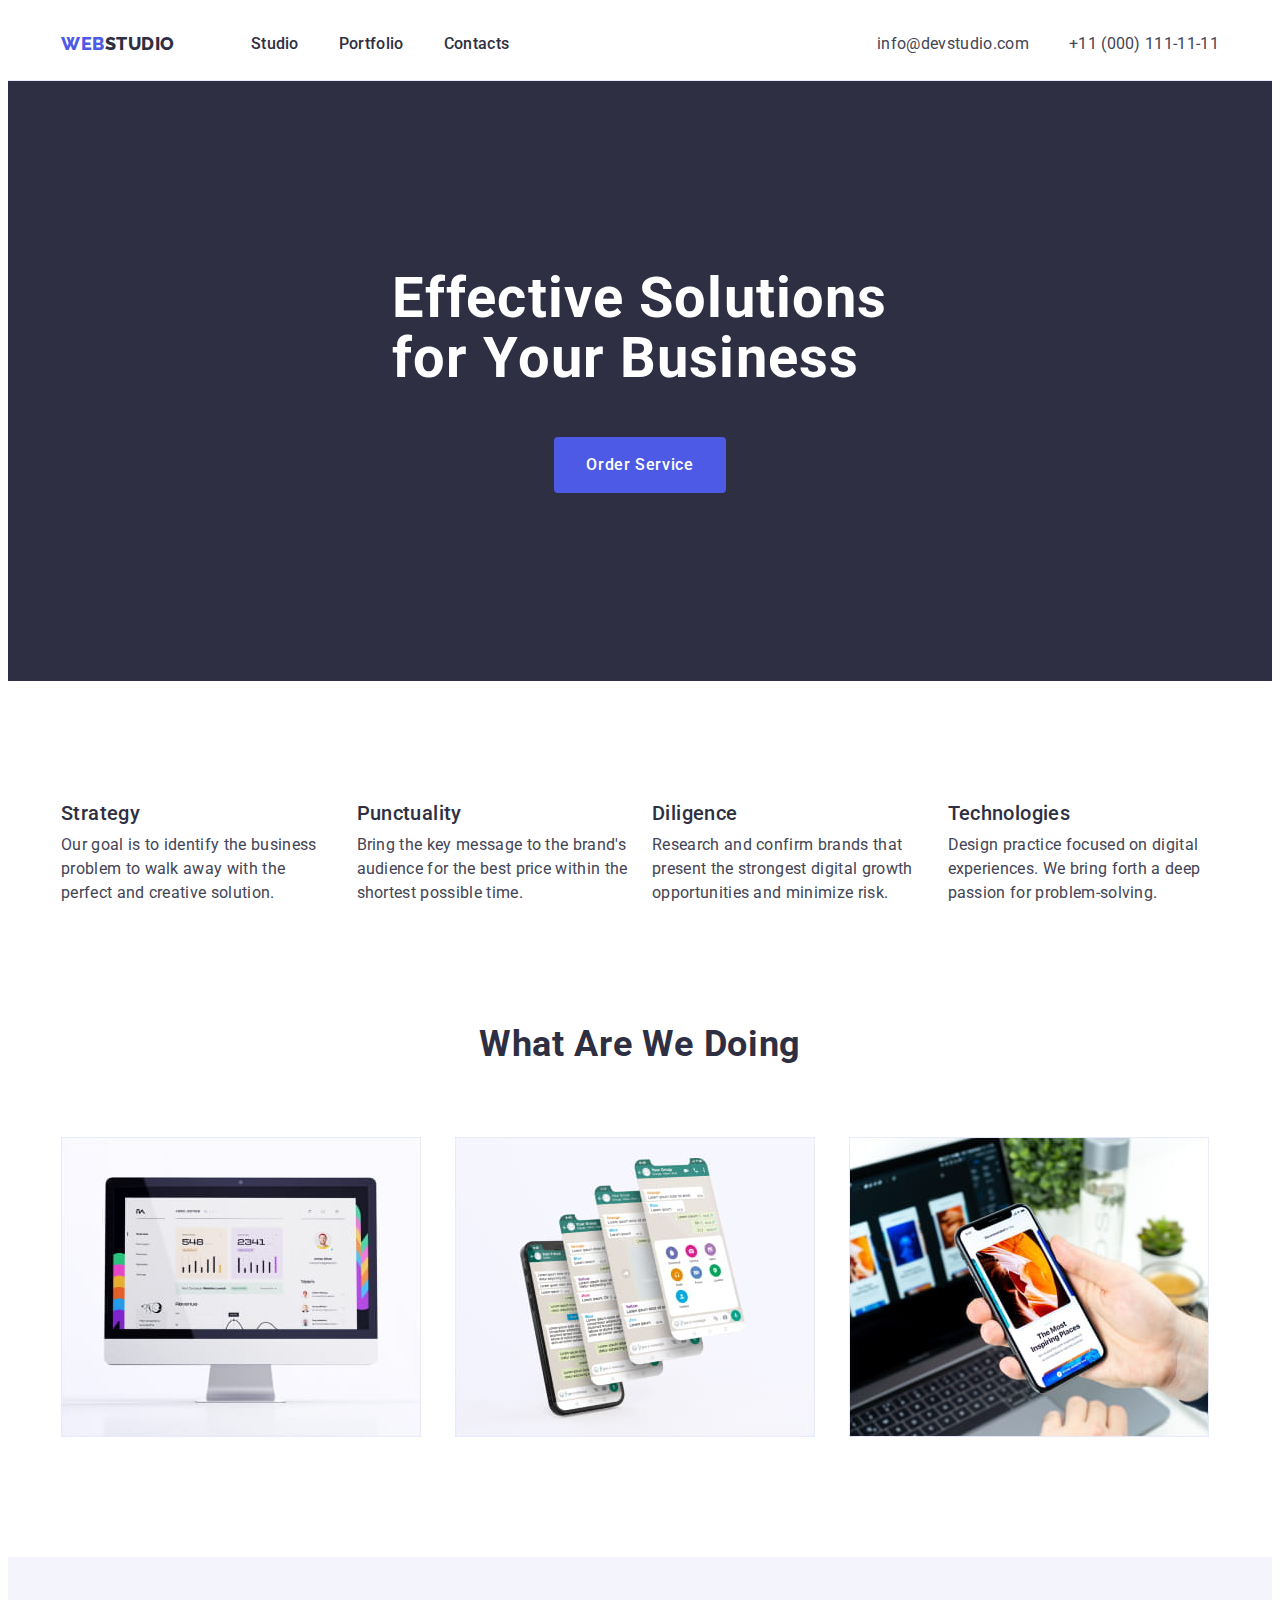
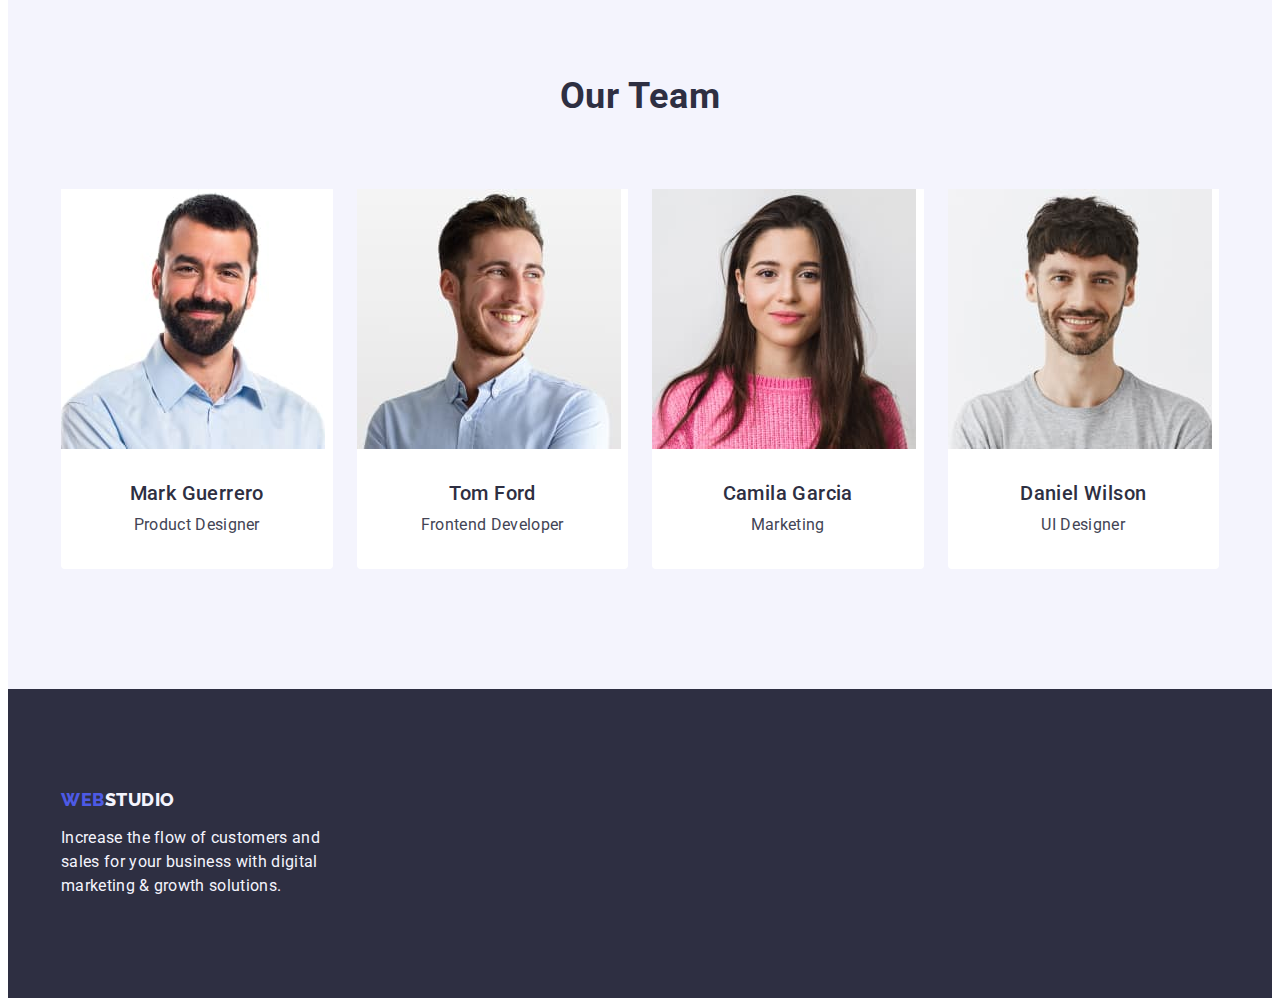
==== index.html @ 942b2429 "first" ====
<!DOCTYPE html>
<html lang="en">
  <head>
    <meta charset="UTF-8" />
    <meta name="viewport" content="width=device-width, initial-scale=1.0" />
    <title>Webstudio</title>

    <link rel="preconnect" href="https://fonts.googleapis.com" />
    <link rel="preconnect" href="https://fonts.gstatic.com" crossorigin />
    <link
      rel="stylesheet"
      href="https://cdnjs.cloudflare.com/ajax/libs/modern-normalize/2.0.0/modern-normalize.min.css"
      integrity="sha512-4xo8blKMVCiXpTaLzQSLSw3KFOVPWhm/TRtuPVc4WG6kUgjH6J03IBuG7JZPkcWMxJ5huwaBpOpnwYElP/m6wg=="
      crossorigin="anonymous"
      referrerpolicy="no-referrer"
    />
    <link
      href="https://fonts.googleapis.com/css2?family=Raleway:wght@800&family=Roboto:wght@400;500;700&display=swap"
      rel="stylesheet"
    />

    <link rel="stylesheet" href="./css/styles.css" />
  </head>

  <body>
    <header class="header">
      <div class="container header-container">
        <nav class="header-navigation">
          <a class="header-logo link" href="./index.html"
            >Web<span class="header-logo-span">Studio</span></a
          >

          <ul class="header-menu list">
            <li class="header-menu-item">
              <a class="header-item-link link" href="./index.html">Studio</a>
            </li>
            <li class="header-menu-item">
              <a class="header-item-link link" href="./portfolio.html"
                >Portfolio</a
              >
            </li>
            <li class="header-menu-item">
              <a class="header-item-link link" href="">Contacts</a>
            </li>
          </ul>
        </nav>

        <address class="header-address">
          <ul class="header-address-list list">
            <li class="header-list-item">
              <a
                class="header-address-link link"
                href="mailto:info@devstudio.com"
                target="_blank"
                rel="noopener noreferrer"
              >
                info@devstudio.com
              </a>
            </li>
            <li>
              <a class="header-address-link link" href="tel:+110001111111">
                +11 (000) 111-11-11
              </a>
            </li>
          </ul>
        </address>
      </div>
    </header>

    <main>
      <section class="hero">
        <div class="container">
          <h1 class="hero-title">
            Effective Solutions <br />
            for Your Business
          </h1>
          <button class="hero-button" type="button">Order Service</button>
        </div>
      </section>

      <section class="second-section">
        <div class="container">
          <h2 class="visually-hidden">Pros</h2>
          <ul class="pros list">
            <li class="pros-list">
              <h3 class="pros-list-title">Strategy</h3>
              <p class="pros-list-text">
                Our goal is to identify the business problem to walk away with
                the perfect and creative solution.
              </p>
            </li>
            <li class="pros-list">
              <h3 class="pros-list-title">Punctuality</h3>
              <p class="pros-list-text">
                Bring the key message to the brand's audience for the best price
                within the shortest possible time.
              </p>
            </li>
            <li class="pros-list">
              <h3 class="pros-list-title">Diligence</h3>
              <p class="pros-list-text">
                Research and confirm brands that present the strongest digital
                growth opportunities and minimize risk.
              </p>
            </li>
            <li class="pros-list">
              <h3 class="pros-list-title">Technologies</h3>
              <p class="pros-list-text">
                Design practice focused on digital experiences. We bring forth a
                deep passion for problem-solving.
              </p>
            </li>
          </ul>
        </div>
      </section>

      <section class="third-section">
        <div class="container">
          <h2 class="about">What are we doing</h2>
          <ul class="about-list list">
            <li class="about-list-item">
              <img
                src="./images/img-1.jpg"
                alt="Computer"
                width="360"
                height="300"
              />
            </li>
            <li class="about-list-item">
              <img
                src="./images/img-2.jpg"
                alt="Phone"
                width="360"
                height="300"
              />
            </li>
            <li class="about-list-item">
              <img
                src="./images/img-3.jpg"
                alt="Laptop and phone"
                width="360"
                height="300"
              />
            </li>
          </ul>
        </div>
      </section>

      <section class="fourth-section">
        <div class="container">
          <h2 class="team-title">Our Team</h2>
          <ul class="team-list list">
            <li class="team-list-separate">
              <img
                class="team-ptoto"
                src="./images/img-4.jpg"
                alt="Mark Guerrero"
                width="264"
                height="260"
              />
              <div class="name-prof">
                <h3 class="team-separate-name">Mark Guerrero</h3>
                <p class="team-separate-prof">Product Designer</p>
              </div>
            </li>
            <li class="team-list-separate">
              <img
                src="./images/img-5.jpg"
                alt="Tom Ford"
                width="264"
                height="260"
              />
              <div class="name-prof">
                <h3 class="team-separate-name">Tom Ford</h3>
                <p class="team-separate-prof">Frontend Developer</p>
              </div>
            </li>
            <li class="team-list-separate">
              <img
                src="./images/img-6.jpg"
                alt="Camila Garcia"
                width="264"
                height="260"
              />
              <div class="name-prof">
                <h3 class="team-separate-name">Camila Garcia</h3>
                <p class="team-separate-prof">Marketing</p>
              </div>
            </li>
            <li class="team-list-separate">
              <img
                src="./images/img-7.jpg"
                alt="Daniel Wilson"
                width="264"
                height="260"
              />
              <div class="name-prof">
                <h3 class="team-separate-name">Daniel Wilson</h3>
                <p class="team-separate-prof">UI Designer</p>
              </div>
            </li>
          </ul>
        </div>
      </section>
    </main>

    <footer class="footer">
      <div class="container">
        <a class="footer-logo link" href="./index.html"
          >Web<span class="footer-logo-span">Studio</span></a
        >
        <p class="footer-text">
          Increase the flow of customers and sales for your business with
          digital marketing & growth solutions.
        </p>
      </div>
    </footer>
  </body>
</html>
---- css/styles.css ----
body {
  font-family: "Roboto", sans-serif;
  background-color: #fff;
  font-size: 16px;
  color: #434455;
}

h1,
h2,
h3,
h4,
h5,
h6,
p {
  margin-top: 0;
  margin-bottom: 0;
}

ul,
ol {
  margin-top: 0;
  margin-bottom: 0;
  padding-left: 0;
}

img {
  display: block;
  max-width: 100%;
  height: auto;
}

.container {
  max-width: 1158px;
  width: 100%;
  padding-left: 15px;
  padding-right: 15px;
  margin: 0 auto;
}

.visually-hidden {
  position: absolute;
  width: 1px;
  height: 1px;
  margin: -1px;
  border: 0;
  padding: 0;
  white-space: nowrap;
  clip-path: inset(100%);
  clip: rect(0 0 0 0);
  overflow: hidden;
}

:root {
  --iris: #4d5ae5;
  --navyblue: #2e2f42;
  --slate: #434455;
  --white: #fff;
  --cloud: #f4f4fd;
  --ocean: #404bbf;
  --cornflower: #e7e9fc;
}

a {
  text-decoration: none;
}

ul {
  list-style-type: none;
}

/*          HEADER          */

.header {
  padding: 24px;
  border-bottom: 1px solid var(--cornflower);
}

.header-container {
  display: flex;
}

.header-navigation {
  display: flex;
  align-items: center;
}

.list {
  list-style: none;
}

.header-logo {
  font-family: Raleway, sans-serif;
  font-size: 18px;
  font-weight: 800;
  line-height: 1.17;
  letter-spacing: 0.03em;
  text-transform: uppercase;
  color: var(--iris);
  margin-right: 76px;
}

.header-logo-span {
  color: var(--navyblue);
}

.link {
  text-decoration: none;
}

.header-menu {
  display: flex;
  gap: 40px;
}

.header-item-link {
  color: var(--navyblue);
  font-weight: 500;
  font-size: 16px;
  line-height: 1.5;
  letter-spacing: 0.02em;
  padding: 24px 0;
}

.header-item-link:active,
.header-item-link:hover,
.header-item-link:focus {
  color: var(--ocean);
}

.header-address {
  font-style: normal;
  margin-left: auto;
}

.header-address-list {
  display: flex;
  gap: 40px;
}

.header-address-link {
  color: var(--slate);
  font-style: normal;
  line-height: 1.5;
  letter-spacing: 0.02em;
}

.header-address-link:hover,
.header-address-link:focus {
  color: var(--ocean);
}

/*          MAIN - HERO         */

.hero {
  padding: 188px 0;
  background-color: var(--navyblue);
}

.hero-title {
  color: var(--white);
  margin: 0 auto;
  font-size: 56px;
  line-height: 1.07;
  letter-spacing: 0.02em;

  margin-bottom: 48px;
  max-width: 496px;
}

.hero-button {
  background-color: var(--iris);
  color: var(--white);
  font-family: "Roboto", sans-serif;
  font-size: 16px;
  font-weight: 500;
  line-height: 1.5;
  letter-spacing: 0.04em;
  cursor: pointer;
  display: block;
  align-items: center;
  padding: 16px 32px;
  margin: 0 auto;
  min-width: 169px;
  height: 56px;
  border: none;
  border-radius: 4px;
}

.hero .hero-button:hover,
.hero .hero-button:focus {
  background-color: var(--ocean);
}

/*          FOUR PROS SECTION         */

.second-section {
  padding: 120px 0;
}

.pros-list-title {
  color: var(--navyblue);
  font-size: 20px;
  font-weight: 500;
  line-height: 1.2;
  letter-spacing: 0.02em;
  margin-bottom: 8px;
}

.pros-list-text {
  color: var(--slate);
  line-height: 1.5;
  letter-spacing: 0.02em;
}

.pros-list {
  width: calc((100% - 24px * 3) / 4);
}

.pros {
  display: flex;
  gap: 24px;
}

/*          What are we doing SECTION         */

.third-section {
  padding-bottom: 120px;
}

.about {
  color: var(--navyblue);
  text-align: center;
  font-size: 36px;
  line-height: 1.11;
  letter-spacing: 0.02em;
  text-transform: capitalize;
  margin-bottom: 72px;
}

.about-list {
  display: flex;
  gap: 24px;
}

.about-list-item {
  width: calc((100% - 3 * 16px) / 3);
}

/*          Our Team SECTION         */

.fourth-section {
  background-color: var(--cloud);
  padding: 120px 0;
}

.team-ptoto {
  width: 264px;
  height: 260px;
}

.team-title {
  color: var(--navyblue);
  text-align: center;
  font-size: 36px;
  line-height: 1.11;
  letter-spacing: 0.02em;
  text-transform: capitalize;
  margin-bottom: 72px;
}

.team-list {
  display: flex;
  gap: 24px;
}

.team-list-separate {
  background-color: var(--white);
  width: calc((100% - 3 * 24px) / 4);
  border-radius: 0px 0px 4px 4px;
}

.name-prof {
  padding: 32px 0;
}

.team-separate-name {
  color: var(--navyblue);
  text-align: center;
  margin-bottom: 8px;
  font-size: 20px;
  font-weight: 500;
  line-height: 1.2;
  letter-spacing: 0.02em;
}

.team-separate-prof {
  color: var(--slate);
  text-align: center;
  line-height: 1.5;
  letter-spacing: 0.02em;
}

/*          FOOTER         */

.footer {
  background-color: var(--navyblue);
  padding: 100px 0;
}

.footer-logo {
  font-family: Raleway, sans-serif;
  font-size: 18px;
  font-weight: 800;
  line-height: 1.17;
  letter-spacing: 0.03em;
  text-transform: uppercase;
  color: var(--iris);
  display: inline-block;
  margin-bottom: 16px;
}

.footer-logo-span {
  color: var(--cloud);
}

.footer-text {
  color: var(--cloud);
  line-height: 1.5;
  letter-spacing: 0.02em;
  max-width: 264px;
}

/*----------------------------PORTFOLIO----------------------------*/

.portfolio {
  padding-top: 96px;
  padding-bottom: 120px;
}

.portfolio-item-button {
  color: var(--iris);
  text-align: center;
  font-weight: 500;
  line-height: 1.5;
  letter-spacing: 0.04em;
  cursor: pointer;
  font-family: "Roboto", sans-serif;
  font-size: 16px;
  letter-spacing: 0.04em;
  background-color: var(--cloud);
  padding: 12px 24px;
  border-radius: 4px;
  border: 1px solid var(--cornflower);
}

.portfolio-item-button:hover,
.portfolio-item-button:focus {
  color: var(--white);
  background-color: var(--ocean);
  border: 1px solid transparent;
}

.portfolio-list {
  display: flex;
  align-items: center;
  display: flex;
  justify-content: center;
  margin-bottom: 72px;
  gap: 24px;
}

/*          PORTFOLIO ROWS         */

.rows-list-item {
  color: var(--navyblue);
  font-size: 20px;
  font-weight: 500;
  line-height: 1.2;
  letter-spacing: 0.02em;
  margin-bottom: 8px;
}

.rows-list-text {
  color: var(--slate);
  line-height: 1.5;
  letter-spacing: 0.02em;
}

.rows {
  display: flex;
  flex-wrap: wrap;
  column-gap: 24px;
  row-gap: 48px;
}

.rows-list {
  width: calc((100% - 48px) / 3);
}

.rows-card {
  padding: 32px 16px;
  border: 1px solid var(--cornflower);
  border-top: none;
}

.rows-wrap {
  padding-bottom: 120px;
}
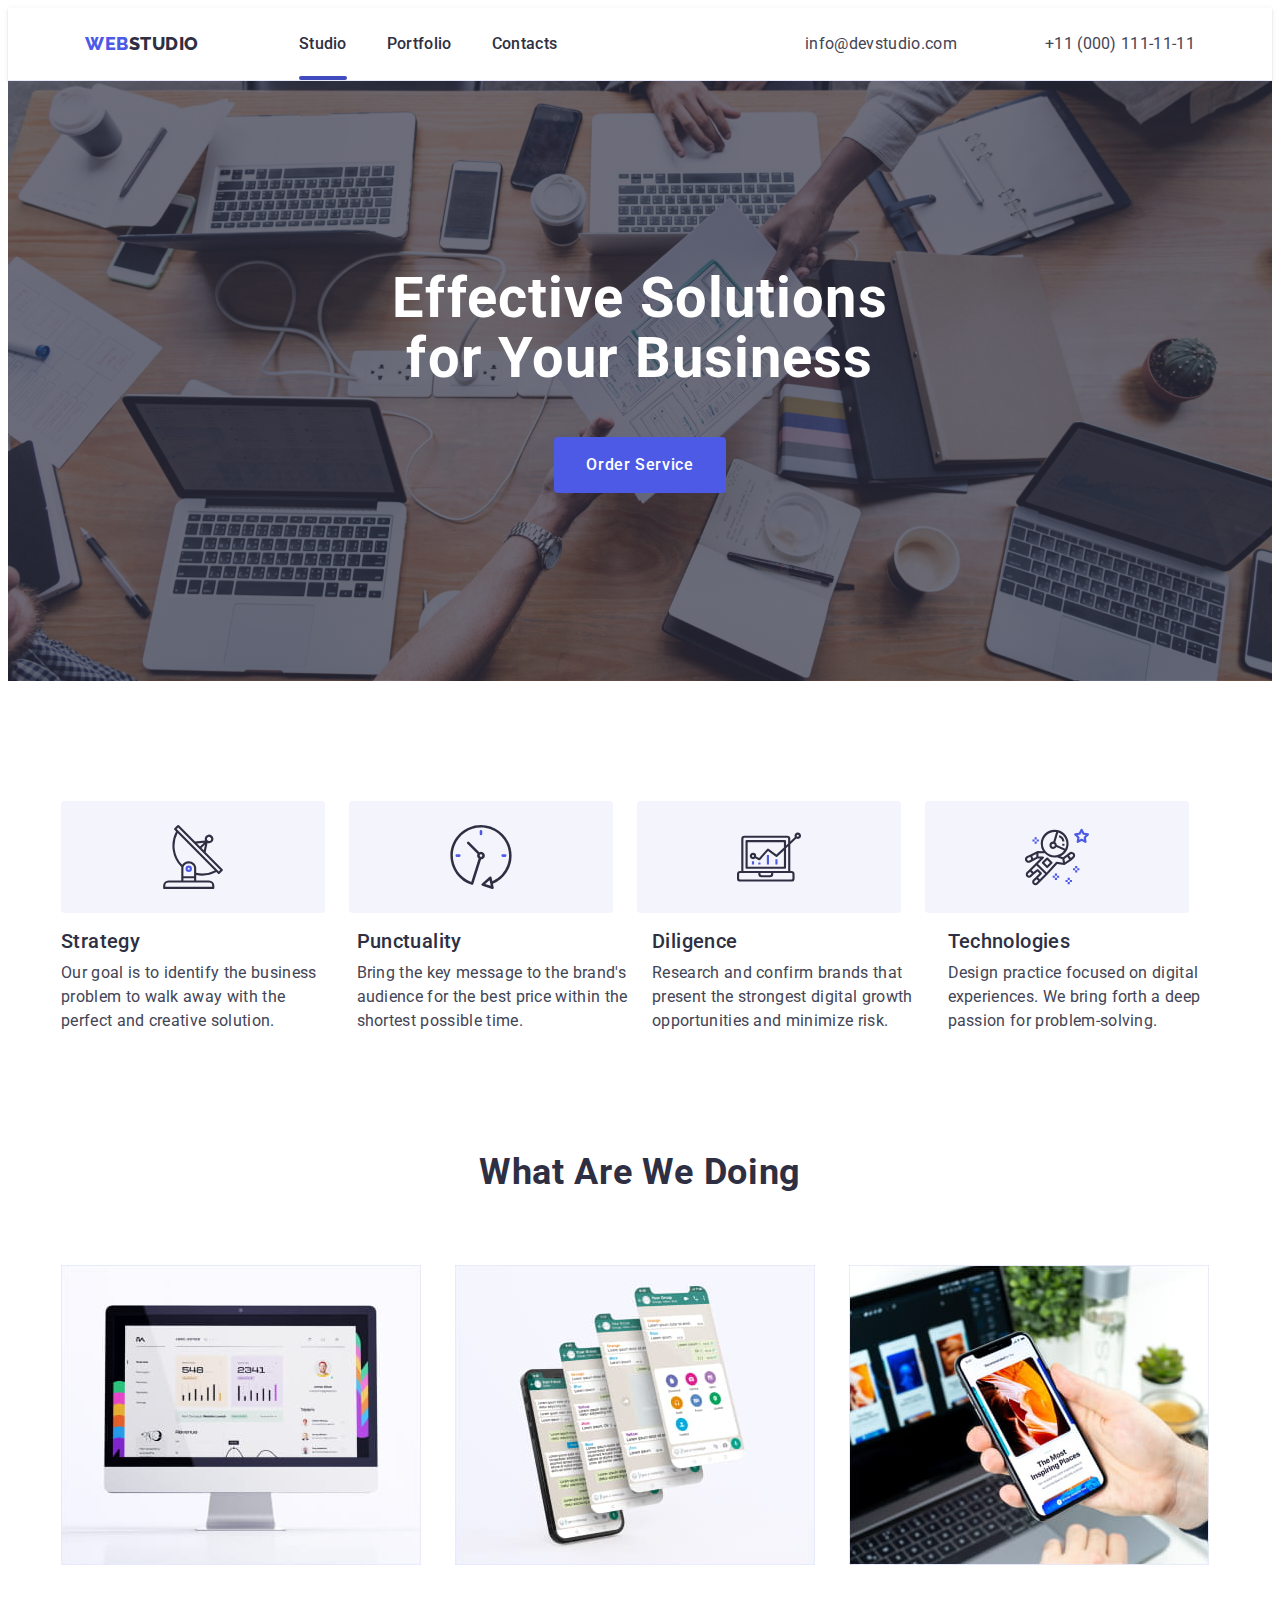
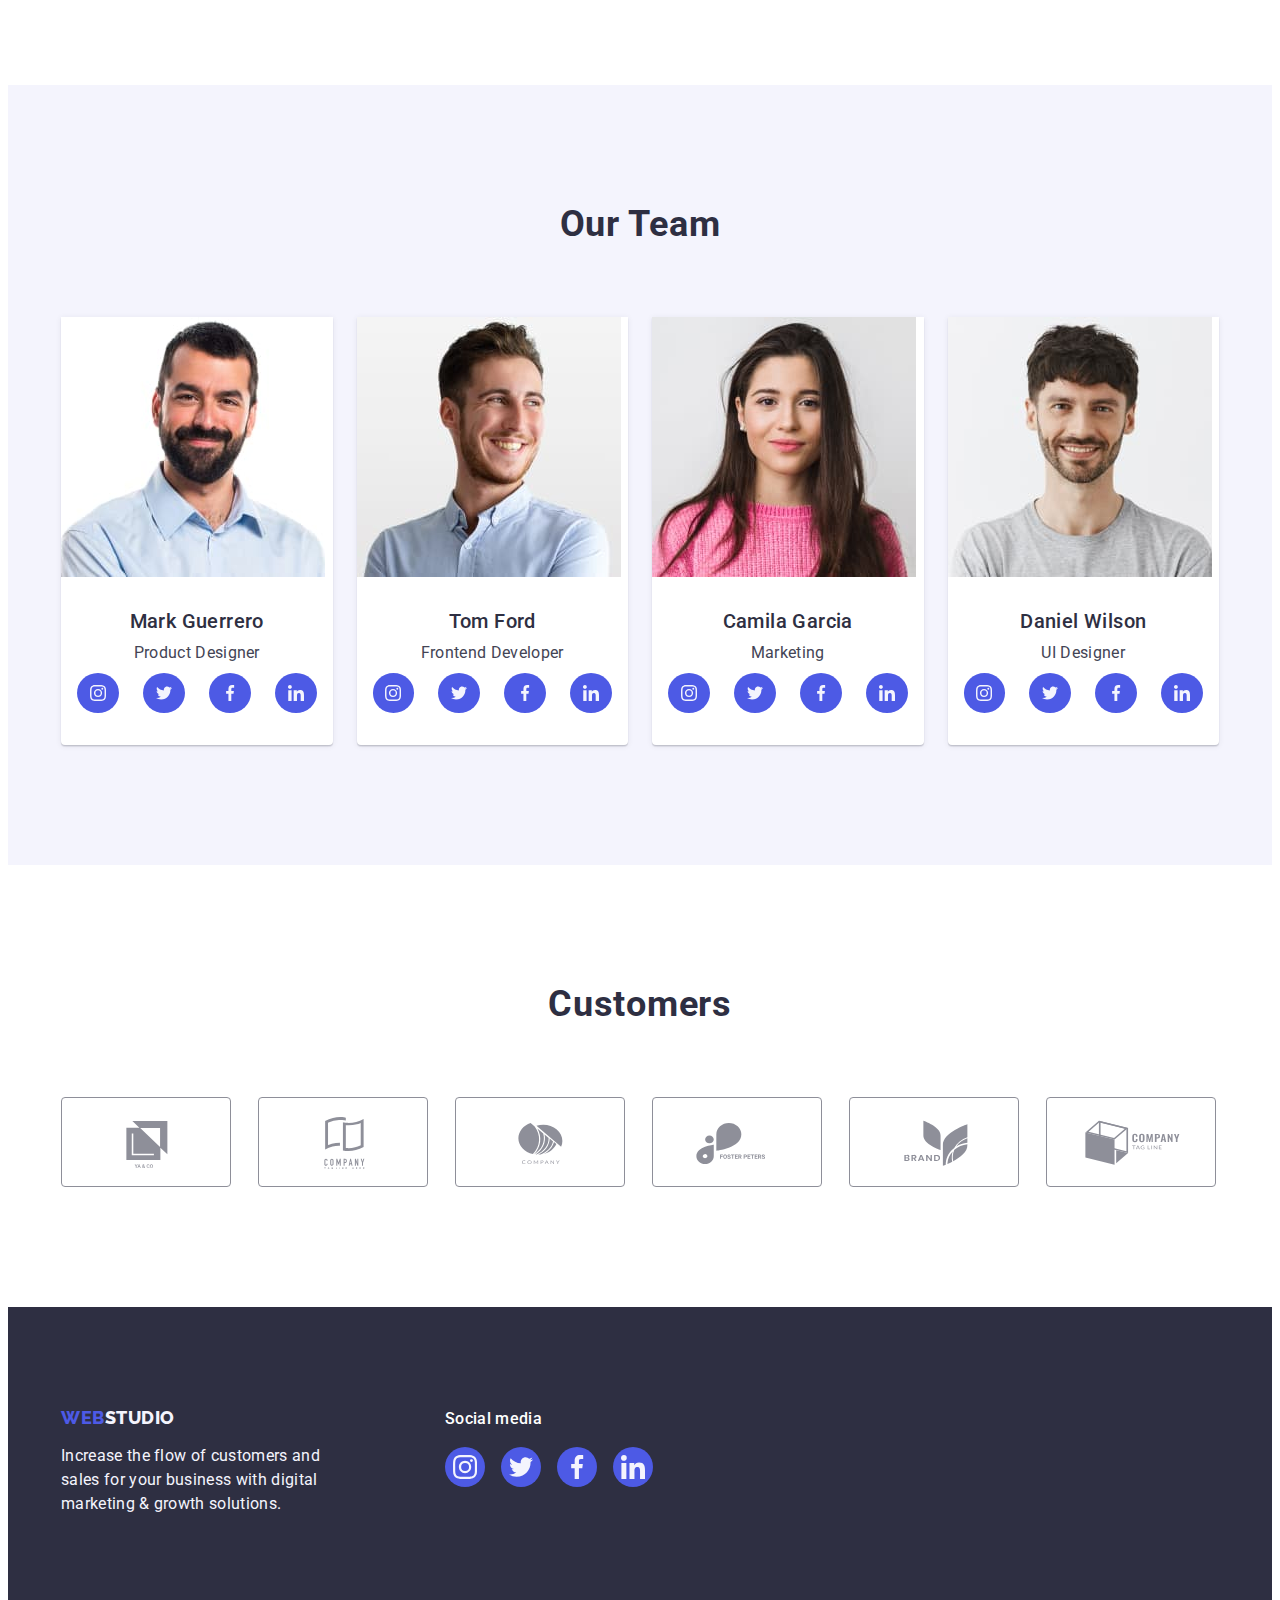
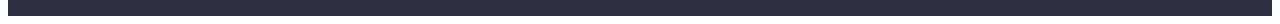
==== commit e985e5af: "second" ====
--- a/index.html
+++ b/index.html
@@ -32,7 +32,9 @@
 
           <ul class="header-menu list">
             <li class="header-menu-item">
-              <a class="header-item-link link" href="./index.html">Studio</a>
+              <a class="header-item-link link current" href="./index.html"
+                >Studio</a
+              >
             </li>
             <li class="header-menu-item">
               <a class="header-item-link link" href="./portfolio.html"
@@ -57,7 +59,7 @@
                 info@devstudio.com
               </a>
             </li>
-            <li>
+            <li class="header-list-item">
               <a class="header-address-link link" href="tel:+110001111111">
                 +11 (000) 111-11-11
               </a>
@@ -74,12 +76,36 @@
             Effective Solutions <br />
             for Your Business
           </h1>
-          <button class="hero-button" type="button">Order Service</button>
+          <button class="hero-button" data-modal-open type="button">
+            Order Service
+          </button>
         </div>
       </section>
 
       <section class="second-section">
         <div class="container">
+          <div class="boxes">
+            <div class="box">
+              <svg class="box-icon" width="64" height="64">
+                <use href="./images/icons.svg#icon-antenna"></use>
+              </svg>
+            </div>
+            <div class="box">
+              <svg class="box-icon" width="64" height="64">
+                <use href="./images/icons.svg#icon-clock"></use>
+              </svg>
+            </div>
+            <div class="box">
+              <svg class="box-icon" width="64" height="64">
+                <use href="./images/icons.svg#icon-diagram"></use>
+              </svg>
+            </div>
+            <div class="box">
+              <svg class="box-icon" width="64" height="64">
+                <use href="./images/icons.svg#icon-astronaut"></use>
+              </svg>
+            </div>
+          </div>
           <h2 class="visually-hidden">Pros</h2>
           <ul class="pros list">
             <li class="pros-list">
@@ -162,6 +188,36 @@
                 <h3 class="team-separate-name">Mark Guerrero</h3>
                 <p class="team-separate-prof">Product Designer</p>
               </div>
+              <ul class="team-social">
+                <li class="circle">
+                  <a class="circle-social" href="">
+                    <svg class="circle-icon" width="16" height="16">
+                      <use href="./images/icons.svg#icon-instagram"></use>
+                    </svg>
+                  </a>
+                </li>
+                <li class="circle">
+                  <a class="circle-social" href="">
+                    <svg class="circle-icon" width="16" height="16">
+                      <use href="./images/icons.svg#icon-twitter"></use>
+                    </svg>
+                  </a>
+                </li>
+                <li class="circle">
+                  <a class="circle-social" href="">
+                    <svg class="circle-icon" width="16" height="16">
+                      <use href="./images/icons.svg#icon-facebook"></use>
+                    </svg>
+                  </a>
+                </li>
+                <li class="circle">
+                  <a class="circle-social" href="">
+                    <svg class="circle-icon" width="16" height="16">
+                      <use href="./images/icons.svg#icon-linkedin"></use>
+                    </svg>
+                  </a>
+                </li>
+              </ul>
             </li>
             <li class="team-list-separate">
               <img
@@ -174,6 +230,36 @@
                 <h3 class="team-separate-name">Tom Ford</h3>
                 <p class="team-separate-prof">Frontend Developer</p>
               </div>
+              <ul class="team-social">
+                <li class="circle">
+                  <a class="circle-social" href="">
+                    <svg class="circle-icon" width="16" height="16">
+                      <use href="./images/icons.svg#icon-instagram"></use>
+                    </svg>
+                  </a>
+                </li>
+                <li class="circle">
+                  <a class="circle-social" href="">
+                    <svg class="circle-icon" width="16" height="16">
+                      <use href="./images/icons.svg#icon-twitter"></use>
+                    </svg>
+                  </a>
+                </li>
+                <li class="circle">
+                  <a class="circle-social" href="">
+                    <svg class="circle-icon" width="16" height="16">
+                      <use href="./images/icons.svg#icon-facebook"></use>
+                    </svg>
+                  </a>
+                </li>
+                <li class="circle">
+                  <a class="circle-social" href="">
+                    <svg class="circle-icon" width="16" height="16">
+                      <use href="./images/icons.svg#icon-linkedin"></use>
+                    </svg>
+                  </a>
+                </li>
+              </ul>
             </li>
             <li class="team-list-separate">
               <img
@@ -186,6 +272,36 @@
                 <h3 class="team-separate-name">Camila Garcia</h3>
                 <p class="team-separate-prof">Marketing</p>
               </div>
+              <ul class="team-social">
+                <li class="circle">
+                  <a class="circle-social" href="">
+                    <svg class="circle-icon" width="16" height="16">
+                      <use href="./images/icons.svg#icon-instagram"></use>
+                    </svg>
+                  </a>
+                </li>
+                <li class="circle">
+                  <a class="circle-social" href="">
+                    <svg class="circle-icon" width="16" height="16">
+                      <use href="./images/icons.svg#icon-twitter"></use>
+                    </svg>
+                  </a>
+                </li>
+                <li class="circle">
+                  <a class="circle-social" href="">
+                    <svg class="circle-icon" width="16" height="16">
+                      <use href="./images/icons.svg#icon-facebook"></use>
+                    </svg>
+                  </a>
+                </li>
+                <li class="circle">
+                  <a class="circle-social" href="">
+                    <svg class="circle-icon" width="16" height="16">
+                      <use href="./images/icons.svg#icon-linkedin"></use>
+                    </svg>
+                  </a>
+                </li>
+              </ul>
             </li>
             <li class="team-list-separate">
               <img
@@ -198,6 +314,98 @@
                 <h3 class="team-separate-name">Daniel Wilson</h3>
                 <p class="team-separate-prof">UI Designer</p>
               </div>
+              <ul class="team-social">
+                <li class="circle">
+                  <a class="circle-social" href="">
+                    <svg class="circle-icon" width="16" height="16">
+                      <use href="./images/icons.svg#icon-instagram"></use>
+                    </svg>
+                  </a>
+                </li>
+                <li class="circle">
+                  <a class="circle-social" href="">
+                    <svg class="circle-icon" width="16" height="16">
+                      <use href="./images/icons.svg#icon-twitter"></use>
+                    </svg>
+                  </a>
+                </li>
+                <li class="circle">
+                  <a class="circle-social" href="">
+                    <svg class="circle-icon" width="16" height="16">
+                      <use href="./images/icons.svg#icon-facebook"></use>
+                    </svg>
+                  </a>
+                </li>
+                <li class="circle">
+                  <a class="circle-social" href="">
+                    <svg class="circle-icon" width="16" height="16">
+                      <use href="./images/icons.svg#icon-linkedin"></use>
+                    </svg>
+                  </a>
+                </li>
+              </ul>
+            </li>
+          </ul>
+        </div>
+      </section>
+
+      <section class="fifth-section">
+        <div class="container">
+          <h2 class="customers">Customers</h2>
+          <ul class="customers-list list">
+            <li class="customers-list-item">
+              <div class="rectangle">
+                <a class="rectangle-link" href="">
+                  <svg class="rectangle-icon" width="104" height="56">
+                    <use href="./images/icons.svg#icon-Logo1"></use>
+                  </svg>
+                </a>
+              </div>
+            </li>
+            <li class="customers-list-item">
+              <div class="rectangle">
+                <a class="rectangle-link" href="">
+                  <svg class="rectangle-icon" width="104" height="56">
+                    <use href="./images/icons.svg#icon-Logo2"></use>
+                  </svg>
+                </a>
+              </div>
+            </li>
+            <li class="customers-list-item">
+              <div class="rectangle">
+                <a class="rectangle-link" href="">
+                  <svg class="rectangle-icon" width="104" height="56">
+                    <use href="./images/icons.svg#icon-Logo3"></use>
+                  </svg>
+                </a>
+              </div>
+            </li>
+            <li class="customers-list-item">
+              <div class="rectangle">
+                <a class="rectangle-link" href="">
+                  <svg class="rectangle-icon" width="104" height="56">
+                    <use href="./images/icons.svg#icon-Logo5"></use>
+                  </svg>
+                </a>
+              </div>
+            </li>
+            <li class="customers-list-item">
+              <div class="rectangle">
+                <a class="rectangle-link" href="">
+                  <svg class="rectangle-icon" width="104" height="56">
+                    <use href="./images/icons.svg#icon-Logo4"></use>
+                  </svg>
+                </a>
+              </div>
+            </li>
+            <li class="customers-list-item">
+              <div class="rectangle">
+                <a class="rectangle-link" href="">
+                  <svg class="rectangle-icon" width="104" height="56">
+                    <use href="./images/icons.svg#icon-Logo6"></use>
+                  </svg>
+                </a>
+              </div>
             </li>
           </ul>
         </div>
@@ -205,15 +413,61 @@
     </main>
 
     <footer class="footer">
-      <div class="container">
-        <a class="footer-logo link" href="./index.html"
-          >Web<span class="footer-logo-span">Studio</span></a
-        >
-        <p class="footer-text">
-          Increase the flow of customers and sales for your business with
-          digital marketing & growth solutions.
-        </p>
+      <div class="container footer-container">
+        <div class="webstudio">
+          <a class="footer-logo link" href="./index.html"
+            >Web<span class="footer-logo-span">Studio</span></a
+          >
+          <p class="footer-text">
+            Increase the flow of customers and sales for your business with
+            digital marketing & growth solutions.
+          </p>
+        </div>
+
+        <div class="social-media">
+          <p class="social-media-text">Social media</p>
+          <ul class="footer-social">
+            <li class="circle-footer">
+              <a class="circle-footer-link" href="">
+                <svg class="circle-icon" width="24" height="24">
+                  <use href="./images/icons.svg#icon-instagram"></use>
+                </svg>
+              </a>
+            </li>
+            <li class="circle-footer">
+              <a class="circle-footer-link" href="">
+                <svg class="circle-icon" width="24" height="24">
+                  <use href="./images/icons.svg#icon-twitter"></use>
+                </svg>
+              </a>
+            </li>
+            <li class="circle-footer">
+              <a class="circle-footer-link" href="">
+                <svg class="circle-icon" width="24" height="24">
+                  <use href="./images/icons.svg#icon-facebook"></use>
+                </svg>
+              </a>
+            </li>
+            <li class="circle-footer">
+              <a class="circle-footer-link" href="">
+                <svg class="circle-icon" width="24" height="24">
+                  <use href="./images/icons.svg#icon-linkedin"></use>
+                </svg>
+              </a>
+            </li>
+          </ul>
+        </div>
       </div>
     </footer>
+    <div class="backdrop is-hidden" data-modal>
+      <div class="modal">
+        <button class="modal-close" data-modal-close type="button">
+          <svg class="button-close" width="8" height="8">
+            <use href="./images/icons.svg#icon-Vector-2"></use>
+          </svg>
+        </button>
+      </div>
+    </div>
+    <script src="./js/modal.js"></script>
   </body>
 </html>
--- a/css/styles.css
+++ b/css/styles.css
@@ -58,6 +58,11 @@
   --cloud: #f4f4fd;
   --ocean: #404bbf;
   --cornflower: #e7e9fc;
+  --grey: #2e2f42;
+  --lightslate: #8e8f99;
+  --green: #31d0aa;
+  --navyblue-modal: rgba(46, 47, 66, 0.4);
+  --dairy: #fcfcfc;
 }
 
 a {
@@ -71,8 +76,10 @@
 /*          HEADER          */
 
 .header {
-  padding: 24px;
   border-bottom: 1px solid var(--cornflower);
+  box-shadow: 0px 1px 6px 0px rgba(46, 47, 66, 0.08),
+    0px 1px 1px 0px rgba(46, 47, 66, 0.16),
+    0px 2px 1px 0px rgba(46, 47, 66, 0.08);
 }
 
 .header-container {
@@ -97,6 +104,7 @@
   text-transform: uppercase;
   color: var(--iris);
   margin-right: 76px;
+  padding: 24px;
 }
 
 .header-logo-span {
@@ -119,6 +127,11 @@
   line-height: 1.5;
   letter-spacing: 0.02em;
   padding: 24px 0;
+  display: block;
+  transition-property: color;
+  transition-duration: 300ms;
+  transition-delay: 0;
+  transition-timing-function: ease;
 }
 
 .header-item-link:active,
@@ -127,6 +140,21 @@
   color: var(--ocean);
 }
 
+.current {
+  position: relative;
+}
+
+.current::after {
+  content: "";
+  background-color: var(--ocean);
+  width: 100%;
+  height: 4px;
+  border-radius: 2px;
+  position: absolute;
+  left: 0;
+  bottom: 0;
+}
+
 .header-address {
   font-style: normal;
   margin-left: auto;
@@ -137,11 +165,19 @@
   gap: 40px;
 }
 
+.header-list-item {
+  padding: 24px;
+}
+
 .header-address-link {
   color: var(--slate);
   font-style: normal;
   line-height: 1.5;
   letter-spacing: 0.02em;
+  transition-property: color;
+  transition-duration: 300ms;
+  transition-delay: 0;
+  transition-timing-function: ease;
 }
 
 .header-address-link:hover,
@@ -154,6 +190,14 @@
 .hero {
   padding: 188px 0;
   background-color: var(--navyblue);
+  background-image: linear-gradient(
+      rgba(46, 47, 66, 0.7),
+      rgba(46, 47, 66, 0.7)
+    ),
+    url(../images/hero-bg.jpg);
+  background-repeat: no-repeat;
+  background-position: center;
+  background-size: cover;
 }
 
 .hero-title {
@@ -162,9 +206,9 @@
   font-size: 56px;
   line-height: 1.07;
   letter-spacing: 0.02em;
-
   margin-bottom: 48px;
   max-width: 496px;
+  text-align: center;
 }
 
 .hero-button {
@@ -184,6 +228,10 @@
   height: 56px;
   border: none;
   border-radius: 4px;
+  transition-property: background-color;
+  transition-duration: 300ms;
+  transition-delay: 0;
+  transition-timing-function: ease;
 }
 
 .hero .hero-button:hover,
@@ -195,6 +243,28 @@
 
 .second-section {
   padding: 120px 0;
+}
+
+.box {
+  width: 264px;
+  height: 112px;
+  flex-shrink: 0;
+  border-radius: 4px;
+  background: var(--cloud);
+  position: relative;
+}
+
+.box-icon {
+  position: absolute;
+  top: 50%;
+  left: 50%;
+  transform: translate(-50%, -50%);
+}
+
+.boxes {
+  display: flex;
+  gap: 24px;
+  margin-bottom: 8px;
 }
 
 .pros-list-title {
@@ -203,7 +273,7 @@
   font-weight: 500;
   line-height: 1.2;
   letter-spacing: 0.02em;
-  margin-bottom: 8px;
+  margin: 8px 0;
 }
 
 .pros-list-text {
@@ -258,6 +328,32 @@
   height: 260px;
 }
 
+.team-social {
+  display: flex;
+  gap: 24px;
+  margin: 0 16px 32px 16px;
+}
+
+.circle {
+  border-radius: 50%;
+  background-color: var(--iris);
+  height: 40px;
+  position: relative;
+  width: calc((100% - 3 * 24px) / 4);
+}
+
+.circle-social {
+  width: 100%;
+  height: 100%;
+}
+
+.circle-icon {
+  position: absolute;
+  top: 50%;
+  left: 50%;
+  transform: translate(-50%, -50%);
+}
+
 .team-title {
   color: var(--navyblue);
   text-align: center;
@@ -277,10 +373,17 @@
   background-color: var(--white);
   width: calc((100% - 3 * 24px) / 4);
   border-radius: 0px 0px 4px 4px;
+  box-shadow: 0px 2px 1px 0px rgba(46, 47, 66, 0.08),
+    0px 1px 1px 0px rgba(46, 47, 66, 0.16),
+    0px 1px 6px 0px rgba(46, 47, 66, 0.08);
+}
+
+.team-list-separate:hover .circle {
+  background-color: var(--ocean);
 }
 
 .name-prof {
-  padding: 32px 0;
+  padding: 32px 0 8px 0;
 }
 
 .team-separate-name {
@@ -300,11 +403,121 @@
   letter-spacing: 0.02em;
 }
 
+/*          Customers SECTION         */
+
+.fifth-section {
+  padding: 120px 0;
+}
+
+.customers-list {
+  display: flex;
+  gap: 24px;
+}
+
+.customers-list-item {
+  width: calc((100% - 6 * 24px) / 5);
+}
+
+.customers {
+  color: var(--navyblue);
+  text-align: center;
+  font-size: 36px;
+  line-height: 1.11;
+  letter-spacing: 0.02em;
+  text-transform: capitalize;
+  margin-bottom: 72px;
+}
+
+.rectangle {
+  width: 168px;
+  height: 88px;
+  flex-shrink: 0;
+  border-radius: 4px;
+  border: 1px solid var(--lightslate);
+  position: relative;
+  transition-property: border;
+  transition-duration: 250ms;
+  transition-delay: 0;
+  transition-timing-function: ease;
+}
+
+.rectangle:hover {
+  border: 1px solid var(--ocean);
+}
+
+.rectangle-icon {
+  position: absolute;
+  top: 50%;
+  left: 50%;
+  transform: translate(-50%, -50%);
+  fill: var(--lightslate);
+  transition-property: fill;
+  transition-duration: 250ms;
+  transition-delay: 0;
+  transition-timing-function: ease;
+}
+
+.rectangle-icon:hover {
+  fill: var(--ocean);
+}
+
 /*          FOOTER         */
 
 .footer {
   background-color: var(--navyblue);
   padding: 100px 0;
+}
+
+.webstudio {
+  margin-right: 120px;
+}
+
+.footer-container {
+  display: flex;
+}
+
+.footer-social {
+  display: flex;
+  gap: 16px;
+}
+
+.social-media-links {
+  display: flex;
+  gap: 16px;
+}
+
+.social-media-text {
+  color: var(--white);
+  font-size: 16px;
+  font-style: normal;
+  font-weight: 500;
+  line-height: 1.5;
+  letter-spacing: 0.32px;
+  margin-bottom: 16px;
+}
+
+.circle-footer {
+  border-radius: 50%;
+  background-color: var(--iris);
+  height: 40px;
+  width: 40px;
+  position: relative;
+  transition-property: background-color;
+  transition-duration: 300ms;
+  transition-delay: 0;
+  transition-timing-function: ease;
+  /* width: calc((100% - 3 * 16px) / 4); */
+}
+
+.circle-footer:hover {
+  background-color: var(--green);
+}
+
+.circle-icon {
+  position: absolute;
+  top: 50%;
+  left: 50%;
+  transform: translate(-50%, -50%);
 }
 
 .footer-logo {
@@ -351,6 +564,10 @@
   padding: 12px 24px;
   border-radius: 4px;
   border: 1px solid var(--cornflower);
+  transition-property: background-color, color, border;
+  transition-duration: 300ms;
+  transition-delay: 0;
+  transition-timing-function: ease;
 }
 
 .portfolio-item-button:hover,
@@ -393,8 +610,36 @@
   row-gap: 48px;
 }
 
+.rows-cover-wrap {
+  position: relative;
+  overflow: hidden;
+}
+
+.rows-cover {
+  position: absolute;
+  top: 0;
+  background: var(--iris);
+  height: 100%;
+  width: 100%;
+  transform: translateY(100%);
+  transition: transform 300ms linear;
+}
+
+.rows-cover-text {
+  color: var(--cloud);
+  font-size: 16px;
+  line-height: 1.5;
+  letter-spacing: 0.32px;
+  padding: 40px 32px 164px 32px;
+}
+
 .rows-list {
   width: calc((100% - 48px) / 3);
+  position: relative;
+}
+
+.rows-list:hover .rows-cover {
+  transform: translateY(0);
 }
 
 .rows-card {
@@ -406,3 +651,62 @@
 .rows-wrap {
   padding-bottom: 120px;
 }
+
+.backdrop {
+  position: fixed;
+  width: 100%;
+  height: 100%;
+  background: var(--navyblue-modal);
+  top: 0;
+  transition: opacity 300ms linear, visibility 300ms linear;
+}
+
+.backdrop.is-hidden .modal {
+  transform: translate(-50%, -50%) scale(0);
+  transition: transform 300ms linear;
+}
+
+.modal {
+  width: 408px;
+  min-height: 584px;
+  border-radius: 4px;
+  background: var(--dairy);
+  position: absolute;
+  top: 50%;
+  left: 50%;
+  transform: translate(-50%, -50%) scale(1);
+  transition: transform 300ms linear;
+}
+
+.modal-close {
+  border-radius: 50%;
+  width: 24px;
+  height: 24px;
+  background-color: var(--cornflower);
+  stroke-width: 1px;
+  stroke: rgba(0, 0, 0, 0.1);
+  border: transparent;
+  position: absolute;
+  top: 24px;
+  right: 24px;
+  cursor: pointer;
+}
+
+.modal-close:hover {
+  background-color: var(--ocean);
+  stroke: none;
+}
+
+.modal-close:hover .button-close {
+  fill: #ffffff;
+}
+
+.button-close {
+  fill: var(--navyblue);
+}
+
+.is-hidden {
+  opacity: 0;
+  visibility: hidden;
+  pointer-events: none;
+}
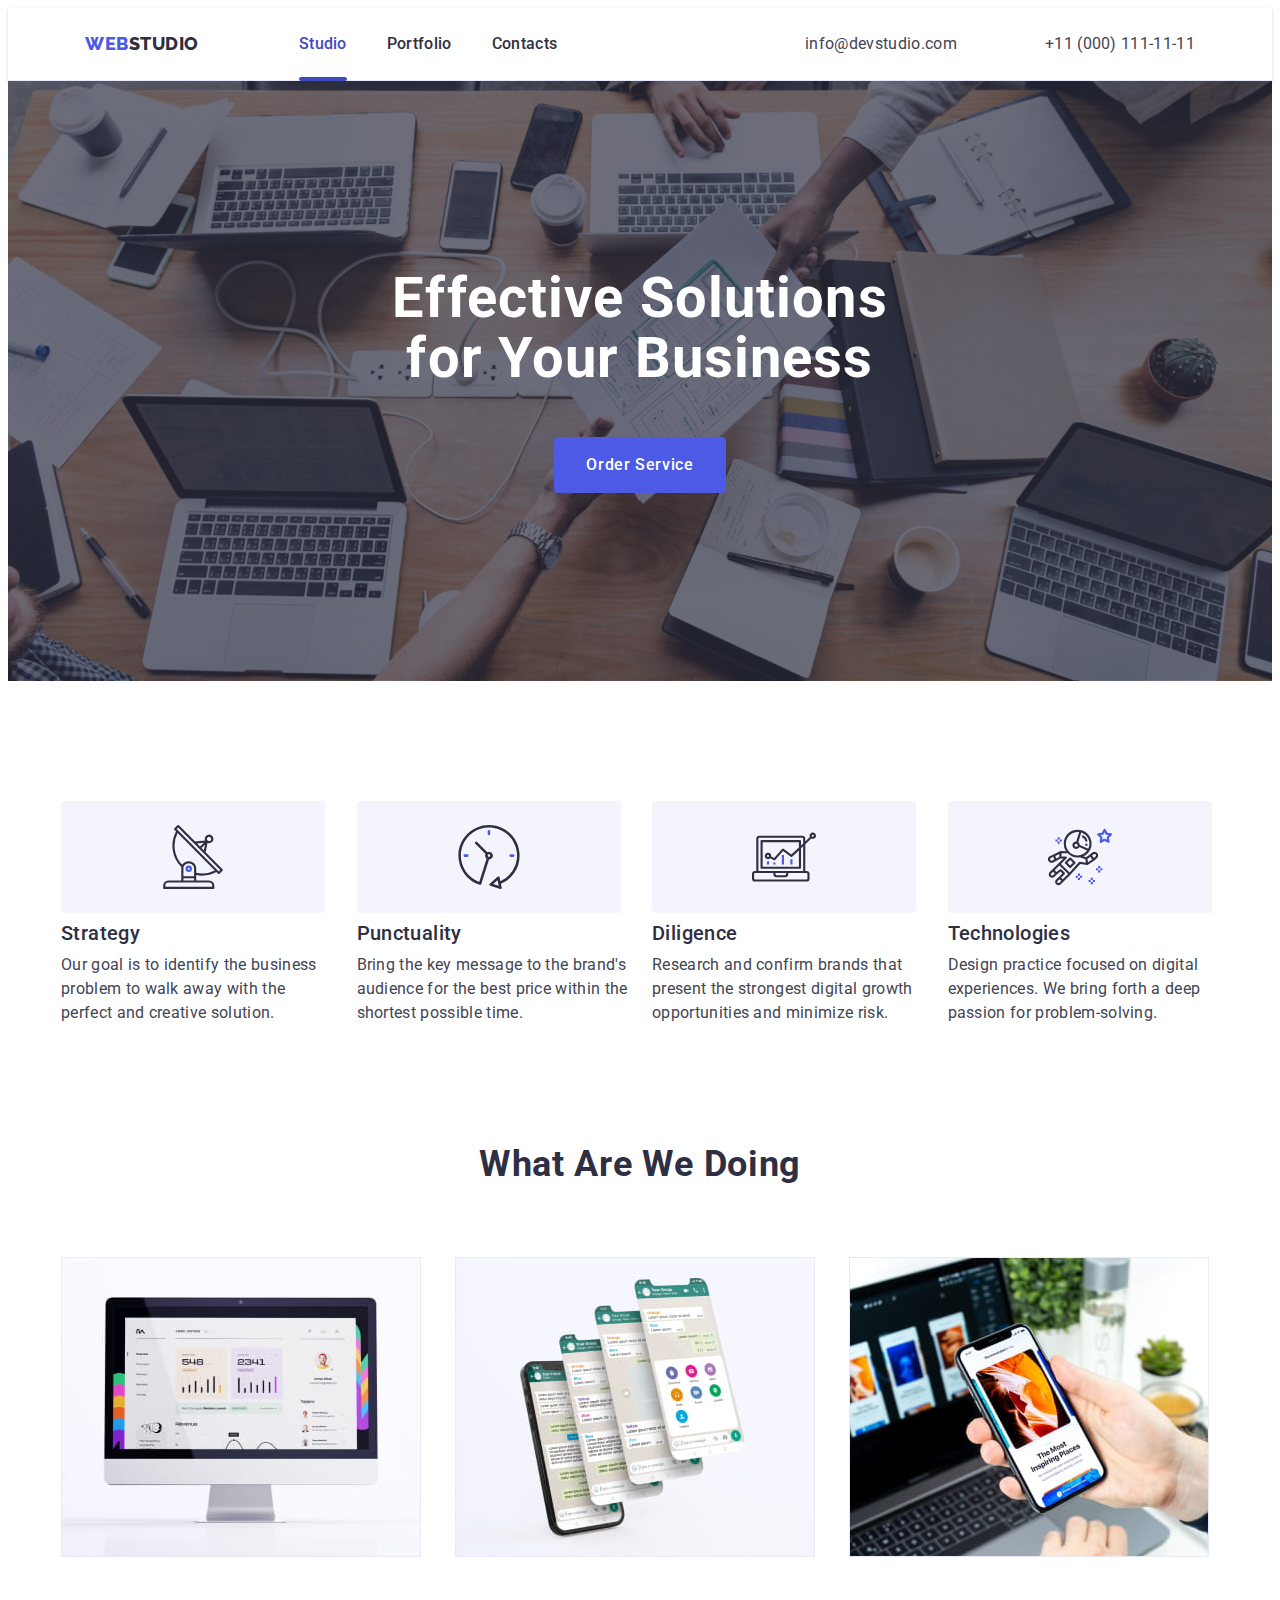
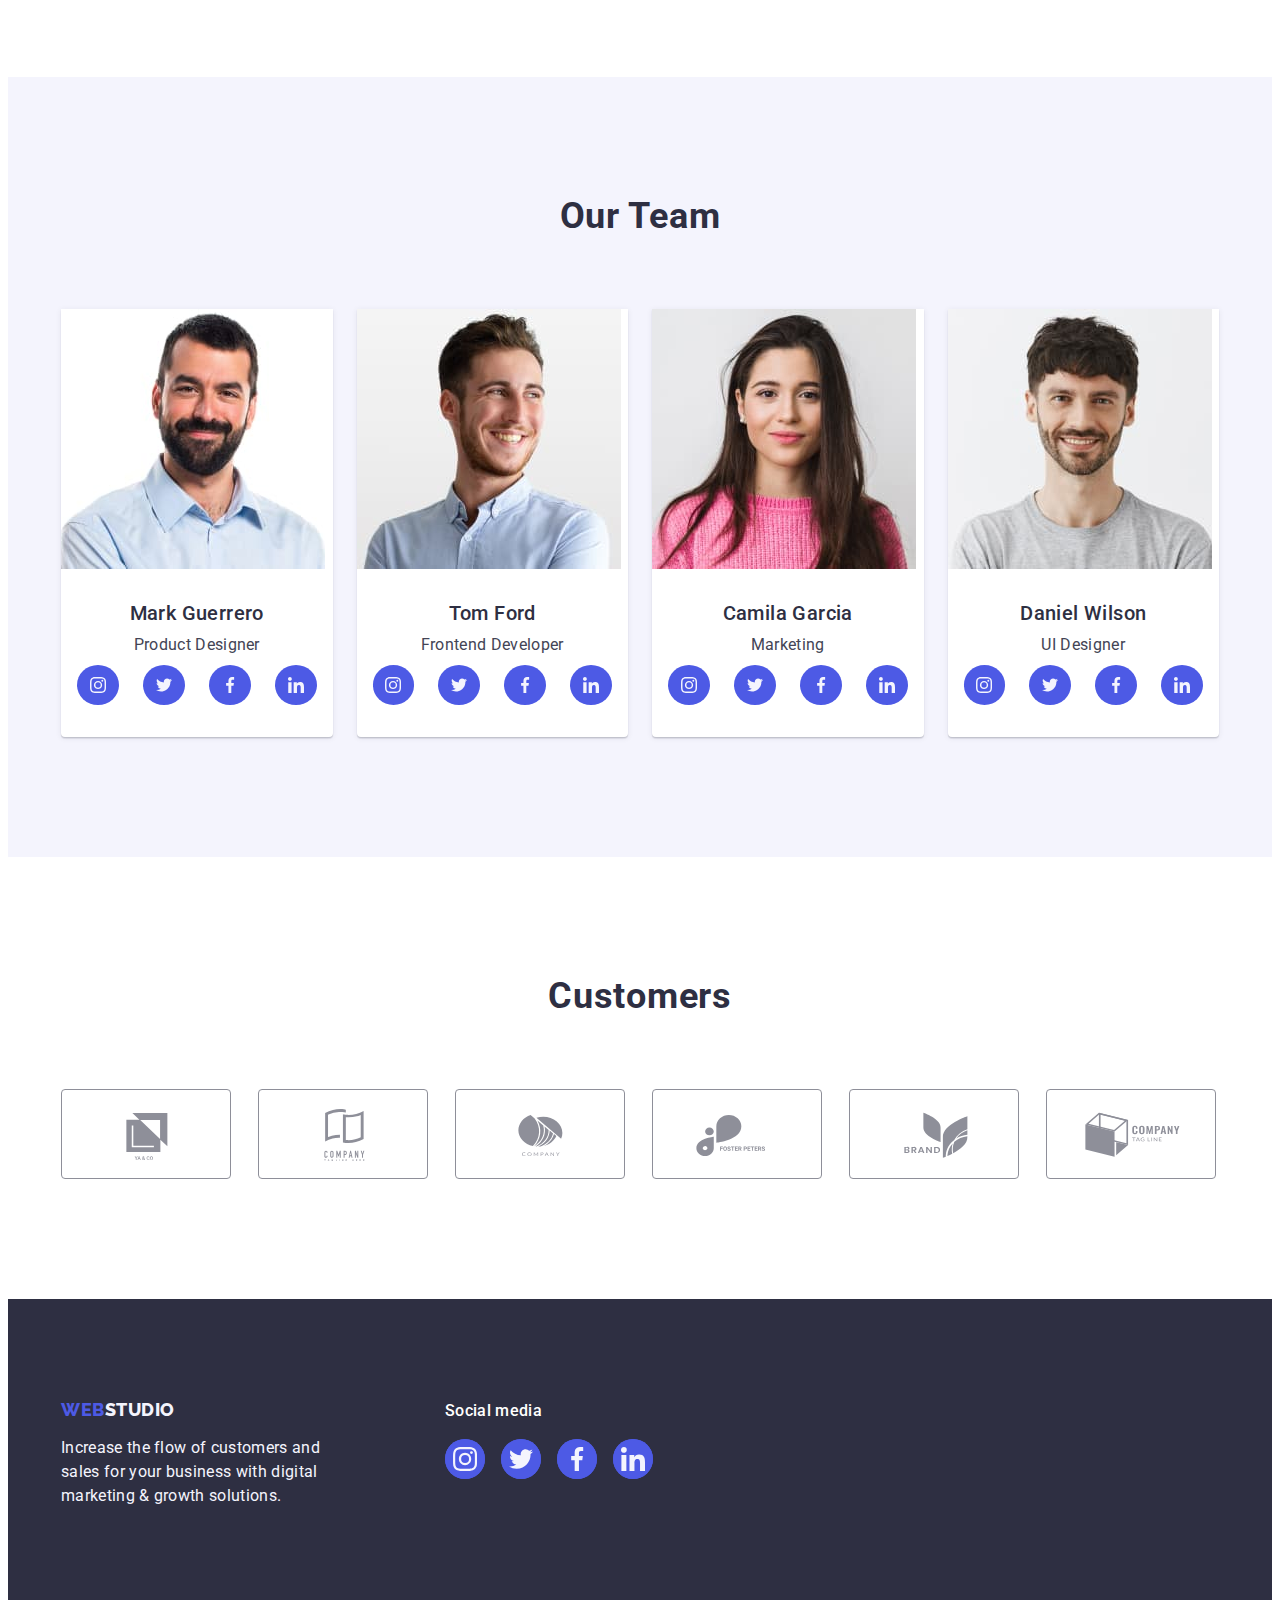
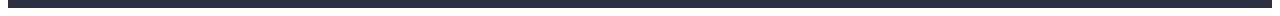
==== commit 1d29e534: "third" ====
--- a/index.html
+++ b/index.html
@@ -84,31 +84,14 @@
 
       <section class="second-section">
         <div class="container">
-          <div class="boxes">
-            <div class="box">
-              <svg class="box-icon" width="64" height="64">
-                <use href="./images/icons.svg#icon-antenna"></use>
-              </svg>
-            </div>
-            <div class="box">
-              <svg class="box-icon" width="64" height="64">
-                <use href="./images/icons.svg#icon-clock"></use>
-              </svg>
-            </div>
-            <div class="box">
-              <svg class="box-icon" width="64" height="64">
-                <use href="./images/icons.svg#icon-diagram"></use>
-              </svg>
-            </div>
-            <div class="box">
-              <svg class="box-icon" width="64" height="64">
-                <use href="./images/icons.svg#icon-astronaut"></use>
-              </svg>
-            </div>
-          </div>
           <h2 class="visually-hidden">Pros</h2>
           <ul class="pros list">
             <li class="pros-list">
+              <div class="box">
+                <svg class="box-icon" width="64" height="64">
+                  <use href="./images/icons.svg#icon-antenna"></use>
+                </svg>
+              </div>
               <h3 class="pros-list-title">Strategy</h3>
               <p class="pros-list-text">
                 Our goal is to identify the business problem to walk away with
@@ -116,6 +99,11 @@
               </p>
             </li>
             <li class="pros-list">
+              <div class="box">
+                <svg class="box-icon" width="64" height="64">
+                  <use href="./images/icons.svg#icon-clock"></use>
+                </svg>
+              </div>
               <h3 class="pros-list-title">Punctuality</h3>
               <p class="pros-list-text">
                 Bring the key message to the brand's audience for the best price
@@ -123,6 +111,11 @@
               </p>
             </li>
             <li class="pros-list">
+              <div class="box">
+                <svg class="box-icon" width="64" height="64">
+                  <use href="./images/icons.svg#icon-diagram"></use>
+                </svg>
+              </div>
               <h3 class="pros-list-title">Diligence</h3>
               <p class="pros-list-text">
                 Research and confirm brands that present the strongest digital
@@ -130,6 +123,11 @@
               </p>
             </li>
             <li class="pros-list">
+              <div class="box">
+                <svg class="box-icon" width="64" height="64">
+                  <use href="./images/icons.svg#icon-astronaut"></use>
+                </svg>
+              </div>
               <h3 class="pros-list-title">Technologies</h3>
               <p class="pros-list-text">
                 Design practice focused on digital experiences. We bring forth a
@@ -187,37 +185,38 @@
               <div class="name-prof">
                 <h3 class="team-separate-name">Mark Guerrero</h3>
                 <p class="team-separate-prof">Product Designer</p>
-              </div>
-              <ul class="team-social">
-                <li class="circle">
-                  <a class="circle-social" href="">
-                    <svg class="circle-icon" width="16" height="16">
-                      <use href="./images/icons.svg#icon-instagram"></use>
-                    </svg>
-                  </a>
-                </li>
-                <li class="circle">
-                  <a class="circle-social" href="">
-                    <svg class="circle-icon" width="16" height="16">
-                      <use href="./images/icons.svg#icon-twitter"></use>
-                    </svg>
-                  </a>
-                </li>
-                <li class="circle">
-                  <a class="circle-social" href="">
-                    <svg class="circle-icon" width="16" height="16">
-                      <use href="./images/icons.svg#icon-facebook"></use>
-                    </svg>
-                  </a>
-                </li>
-                <li class="circle">
-                  <a class="circle-social" href="">
-                    <svg class="circle-icon" width="16" height="16">
-                      <use href="./images/icons.svg#icon-linkedin"></use>
-                    </svg>
-                  </a>
-                </li>
-              </ul>
+
+                <ul class="team-social">
+                  <li class="circle">
+                    <a class="circle-social" href="">
+                      <svg class="circle-icon" width="16" height="16">
+                        <use href="./images/icons.svg#icon-instagram"></use>
+                      </svg>
+                    </a>
+                  </li>
+                  <li class="circle">
+                    <a class="circle-social" href="">
+                      <svg class="circle-icon" width="16" height="16">
+                        <use href="./images/icons.svg#icon-twitter"></use>
+                      </svg>
+                    </a>
+                  </li>
+                  <li class="circle">
+                    <a class="circle-social" href="">
+                      <svg class="circle-icon" width="16" height="16">
+                        <use href="./images/icons.svg#icon-facebook"></use>
+                      </svg>
+                    </a>
+                  </li>
+                  <li class="circle">
+                    <a class="circle-social" href="">
+                      <svg class="circle-icon" width="16" height="16">
+                        <use href="./images/icons.svg#icon-linkedin"></use>
+                      </svg>
+                    </a>
+                  </li>
+                </ul>
+              </div>
             </li>
             <li class="team-list-separate">
               <img
@@ -229,37 +228,38 @@
               <div class="name-prof">
                 <h3 class="team-separate-name">Tom Ford</h3>
                 <p class="team-separate-prof">Frontend Developer</p>
-              </div>
-              <ul class="team-social">
-                <li class="circle">
-                  <a class="circle-social" href="">
-                    <svg class="circle-icon" width="16" height="16">
-                      <use href="./images/icons.svg#icon-instagram"></use>
-                    </svg>
-                  </a>
-                </li>
-                <li class="circle">
-                  <a class="circle-social" href="">
-                    <svg class="circle-icon" width="16" height="16">
-                      <use href="./images/icons.svg#icon-twitter"></use>
-                    </svg>
-                  </a>
-                </li>
-                <li class="circle">
-                  <a class="circle-social" href="">
-                    <svg class="circle-icon" width="16" height="16">
-                      <use href="./images/icons.svg#icon-facebook"></use>
-                    </svg>
-                  </a>
-                </li>
-                <li class="circle">
-                  <a class="circle-social" href="">
-                    <svg class="circle-icon" width="16" height="16">
-                      <use href="./images/icons.svg#icon-linkedin"></use>
-                    </svg>
-                  </a>
-                </li>
-              </ul>
+
+                <ul class="team-social">
+                  <li class="circle">
+                    <a class="circle-social" href="">
+                      <svg class="circle-icon" width="16" height="16">
+                        <use href="./images/icons.svg#icon-instagram"></use>
+                      </svg>
+                    </a>
+                  </li>
+                  <li class="circle">
+                    <a class="circle-social" href="">
+                      <svg class="circle-icon" width="16" height="16">
+                        <use href="./images/icons.svg#icon-twitter"></use>
+                      </svg>
+                    </a>
+                  </li>
+                  <li class="circle">
+                    <a class="circle-social" href="">
+                      <svg class="circle-icon" width="16" height="16">
+                        <use href="./images/icons.svg#icon-facebook"></use>
+                      </svg>
+                    </a>
+                  </li>
+                  <li class="circle">
+                    <a class="circle-social" href="">
+                      <svg class="circle-icon" width="16" height="16">
+                        <use href="./images/icons.svg#icon-linkedin"></use>
+                      </svg>
+                    </a>
+                  </li>
+                </ul>
+              </div>
             </li>
             <li class="team-list-separate">
               <img
@@ -271,37 +271,38 @@
               <div class="name-prof">
                 <h3 class="team-separate-name">Camila Garcia</h3>
                 <p class="team-separate-prof">Marketing</p>
-              </div>
-              <ul class="team-social">
-                <li class="circle">
-                  <a class="circle-social" href="">
-                    <svg class="circle-icon" width="16" height="16">
-                      <use href="./images/icons.svg#icon-instagram"></use>
-                    </svg>
-                  </a>
-                </li>
-                <li class="circle">
-                  <a class="circle-social" href="">
-                    <svg class="circle-icon" width="16" height="16">
-                      <use href="./images/icons.svg#icon-twitter"></use>
-                    </svg>
-                  </a>
-                </li>
-                <li class="circle">
-                  <a class="circle-social" href="">
-                    <svg class="circle-icon" width="16" height="16">
-                      <use href="./images/icons.svg#icon-facebook"></use>
-                    </svg>
-                  </a>
-                </li>
-                <li class="circle">
-                  <a class="circle-social" href="">
-                    <svg class="circle-icon" width="16" height="16">
-                      <use href="./images/icons.svg#icon-linkedin"></use>
-                    </svg>
-                  </a>
-                </li>
-              </ul>
+
+                <ul class="team-social">
+                  <li class="circle">
+                    <a class="circle-social" href="">
+                      <svg class="circle-icon" width="16" height="16">
+                        <use href="./images/icons.svg#icon-instagram"></use>
+                      </svg>
+                    </a>
+                  </li>
+                  <li class="circle">
+                    <a class="circle-social" href="">
+                      <svg class="circle-icon" width="16" height="16">
+                        <use href="./images/icons.svg#icon-twitter"></use>
+                      </svg>
+                    </a>
+                  </li>
+                  <li class="circle">
+                    <a class="circle-social" href="">
+                      <svg class="circle-icon" width="16" height="16">
+                        <use href="./images/icons.svg#icon-facebook"></use>
+                      </svg>
+                    </a>
+                  </li>
+                  <li class="circle">
+                    <a class="circle-social" href="">
+                      <svg class="circle-icon" width="16" height="16">
+                        <use href="./images/icons.svg#icon-linkedin"></use>
+                      </svg>
+                    </a>
+                  </li>
+                </ul>
+              </div>
             </li>
             <li class="team-list-separate">
               <img
@@ -313,37 +314,38 @@
               <div class="name-prof">
                 <h3 class="team-separate-name">Daniel Wilson</h3>
                 <p class="team-separate-prof">UI Designer</p>
-              </div>
-              <ul class="team-social">
-                <li class="circle">
-                  <a class="circle-social" href="">
-                    <svg class="circle-icon" width="16" height="16">
-                      <use href="./images/icons.svg#icon-instagram"></use>
-                    </svg>
-                  </a>
-                </li>
-                <li class="circle">
-                  <a class="circle-social" href="">
-                    <svg class="circle-icon" width="16" height="16">
-                      <use href="./images/icons.svg#icon-twitter"></use>
-                    </svg>
-                  </a>
-                </li>
-                <li class="circle">
-                  <a class="circle-social" href="">
-                    <svg class="circle-icon" width="16" height="16">
-                      <use href="./images/icons.svg#icon-facebook"></use>
-                    </svg>
-                  </a>
-                </li>
-                <li class="circle">
-                  <a class="circle-social" href="">
-                    <svg class="circle-icon" width="16" height="16">
-                      <use href="./images/icons.svg#icon-linkedin"></use>
-                    </svg>
-                  </a>
-                </li>
-              </ul>
+
+                <ul class="team-social">
+                  <li class="circle">
+                    <a class="circle-social" href="">
+                      <svg class="circle-icon" width="16" height="16">
+                        <use href="./images/icons.svg#icon-instagram"></use>
+                      </svg>
+                    </a>
+                  </li>
+                  <li class="circle">
+                    <a class="circle-social" href="">
+                      <svg class="circle-icon" width="16" height="16">
+                        <use href="./images/icons.svg#icon-twitter"></use>
+                      </svg>
+                    </a>
+                  </li>
+                  <li class="circle">
+                    <a class="circle-social" href="">
+                      <svg class="circle-icon" width="16" height="16">
+                        <use href="./images/icons.svg#icon-facebook"></use>
+                      </svg>
+                    </a>
+                  </li>
+                  <li class="circle">
+                    <a class="circle-social" href="">
+                      <svg class="circle-icon" width="16" height="16">
+                        <use href="./images/icons.svg#icon-linkedin"></use>
+                      </svg>
+                    </a>
+                  </li>
+                </ul>
+              </div>
             </li>
           </ul>
         </div>
--- a/css/styles.css
+++ b/css/styles.css
@@ -128,10 +128,7 @@
   letter-spacing: 0.02em;
   padding: 24px 0;
   display: block;
-  transition-property: color;
-  transition-duration: 300ms;
-  transition-delay: 0;
-  transition-timing-function: ease;
+  transition: color 250ms cubic-bezier(0.4, 0, 0.2, 1);
 }
 
 .header-item-link:active,
@@ -142,6 +139,7 @@
 
 .current {
   position: relative;
+  color: var(--ocean);
 }
 
 .current::after {
@@ -152,7 +150,7 @@
   border-radius: 2px;
   position: absolute;
   left: 0;
-  bottom: 0;
+  bottom: -1px;
 }
 
 .header-address {
@@ -174,10 +172,7 @@
   font-style: normal;
   line-height: 1.5;
   letter-spacing: 0.02em;
-  transition-property: color;
-  transition-duration: 300ms;
-  transition-delay: 0;
-  transition-timing-function: ease;
+  transition: color 250ms cubic-bezier(0.4, 0, 0.2, 1);
 }
 
 .header-address-link:hover,
@@ -198,6 +193,8 @@
   background-repeat: no-repeat;
   background-position: center;
   background-size: cover;
+  max-width: 1440px;
+  margin: 0 auto;
 }
 
 .hero-title {
@@ -228,10 +225,7 @@
   height: 56px;
   border: none;
   border-radius: 4px;
-  transition-property: background-color;
-  transition-duration: 300ms;
-  transition-delay: 0;
-  transition-timing-function: ease;
+  transition: background-color 250ms cubic-bezier(0.4, 0, 0.2, 1);
 }
 
 .hero .hero-button:hover,
@@ -250,8 +244,12 @@
   height: 112px;
   flex-shrink: 0;
   border-radius: 4px;
-  background: var(--cloud);
+  background-color: var(--cloud);
   position: relative;
+  display: flex;
+  align-items: center;
+  justify-content: center;
+  margin-bottom: 8px;
 }
 
 .box-icon {
@@ -259,12 +257,6 @@
   top: 50%;
   left: 50%;
   transform: translate(-50%, -50%);
-}
-
-.boxes {
-  display: flex;
-  gap: 24px;
-  margin-bottom: 8px;
 }
 
 .pros-list-title {
@@ -331,15 +323,19 @@
 .team-social {
   display: flex;
   gap: 24px;
-  margin: 0 16px 32px 16px;
+  margin: 0 16px;
+  justify-content: center;
 }
 
 .circle {
   border-radius: 50%;
   background-color: var(--iris);
   height: 40px;
+  width: 40px;
   position: relative;
   width: calc((100% - 3 * 24px) / 4);
+  align-items: center;
+  justify-content: center;
 }
 
 .circle-social {
@@ -383,7 +379,7 @@
 }
 
 .name-prof {
-  padding: 32px 0 8px 0;
+  padding: 32px 0;
 }
 
 .team-separate-name {
@@ -401,6 +397,7 @@
   text-align: center;
   line-height: 1.5;
   letter-spacing: 0.02em;
+  margin-bottom: 8px;
 }
 
 /*          Customers SECTION         */
@@ -439,16 +436,30 @@
   transition-duration: 250ms;
   transition-delay: 0;
   transition-timing-function: ease;
-}
-
-.rectangle:hover {
+  border-radius: 4px;
+  display: flex;
+  align-items: center;
+  justify-content: center;
+  color: var(--lightslate);
+}
+
+.rectangle-link {
+  width: 100%;
+  height: 100%;
+}
+
+.rectangle:hover,
+.rectangle:focus {
   border: 1px solid var(--ocean);
+  border-color: var(--ocean);
+  color: var(--ocean);
 }
 
 .rectangle-icon {
   position: absolute;
   top: 50%;
   left: 50%;
+  /* fill: currentColor; */
   transform: translate(-50%, -50%);
   fill: var(--lightslate);
   transition-property: fill;
@@ -474,6 +485,7 @@
 
 .footer-container {
   display: flex;
+  align-items: baseline;
 }
 
 .footer-social {
@@ -502,22 +514,35 @@
   height: 40px;
   width: 40px;
   position: relative;
-  transition-property: background-color;
-  transition-duration: 300ms;
-  transition-delay: 0;
-  transition-timing-function: ease;
+  transition: background-color 250ms cubic-bezier(0.4, 0, 0.2, 1);
   /* width: calc((100% - 3 * 16px) / 4); */
 }
 
-.circle-footer:hover {
+.circle-footer-link {
+  width: 100%;
+  height: 100%;
+  background-color: var(--iris);
+  border-radius: 50%;
+  display: flex;
+  align-items: center;
+  justify-content: center;
+}
+
+.circle-footer-link:hover,
+.circle-footer-link:focus {
   background-color: var(--green);
 }
+
+/* .circle-footer:hover {
+  background-color: var(--green);
+} */
 
 .circle-icon {
   position: absolute;
   top: 50%;
   left: 50%;
   transform: translate(-50%, -50%);
+  fill: var(--cloud);
 }
 
 .footer-logo {
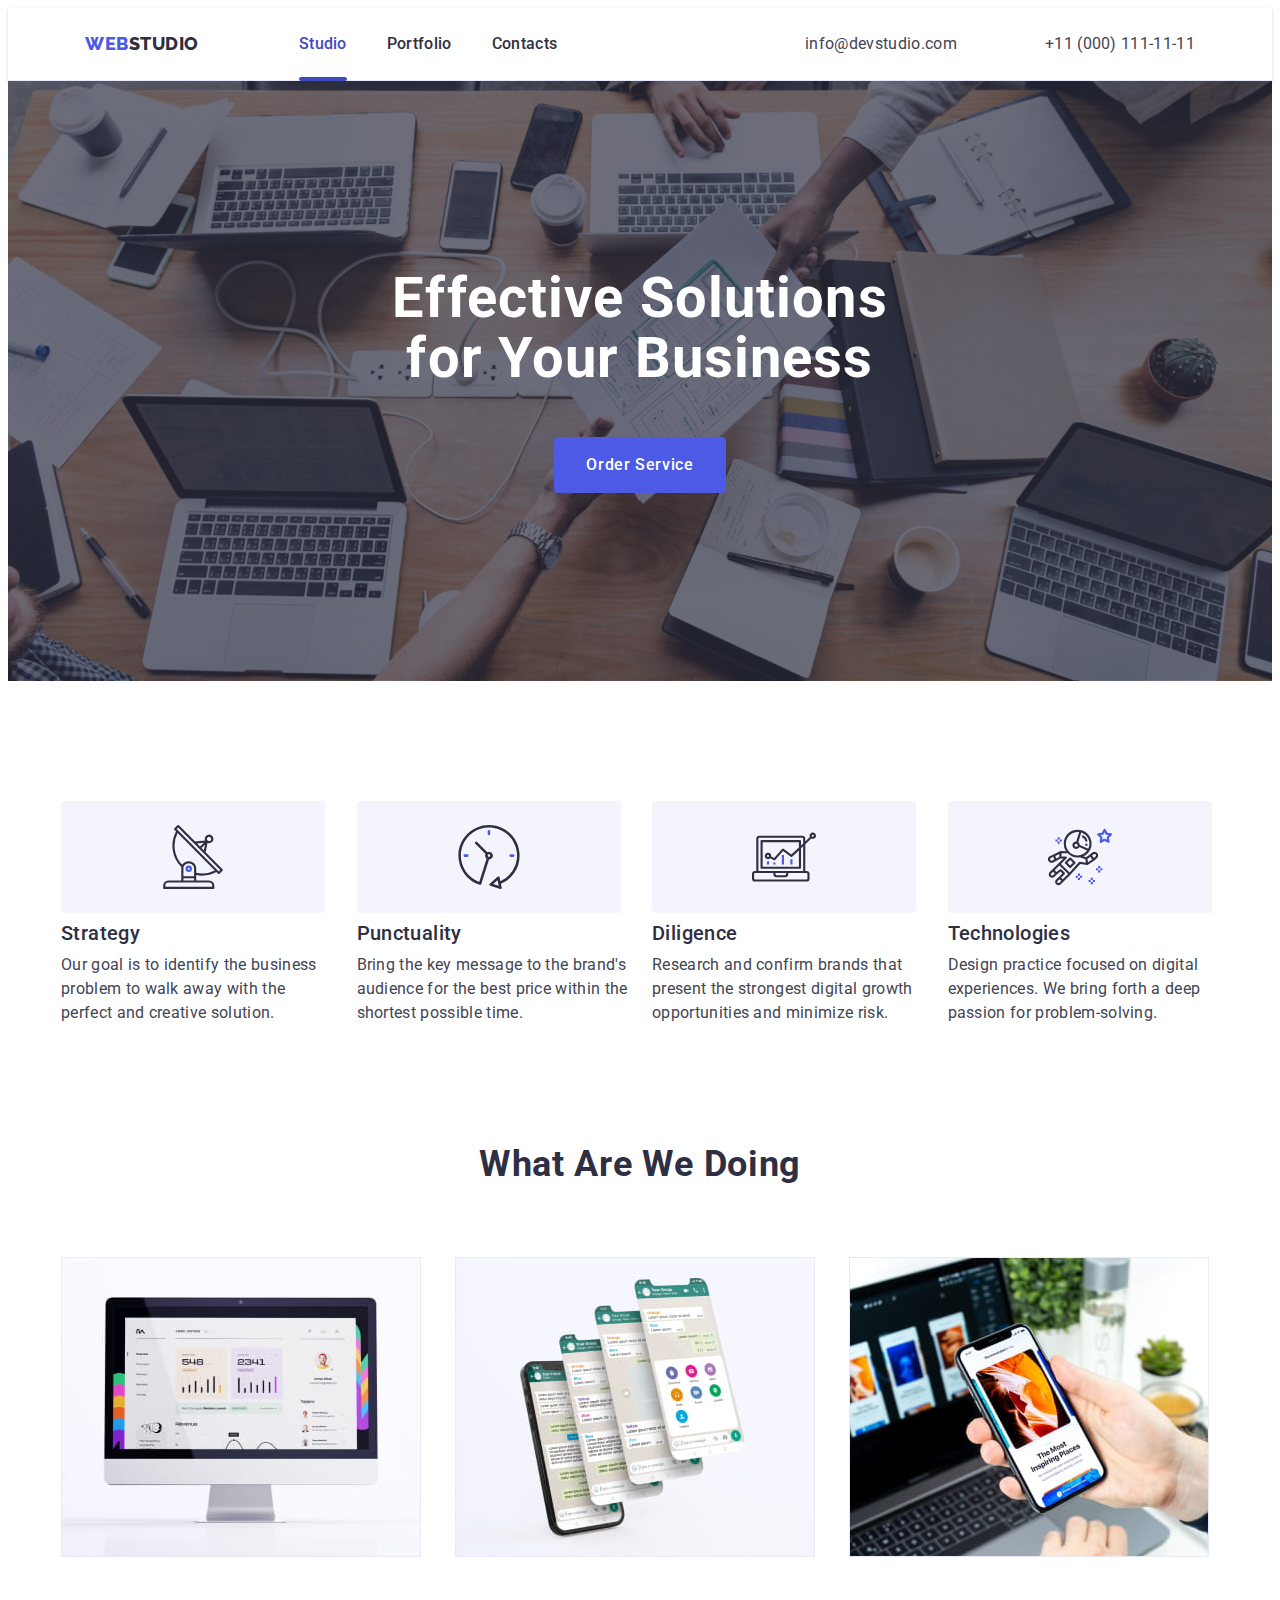
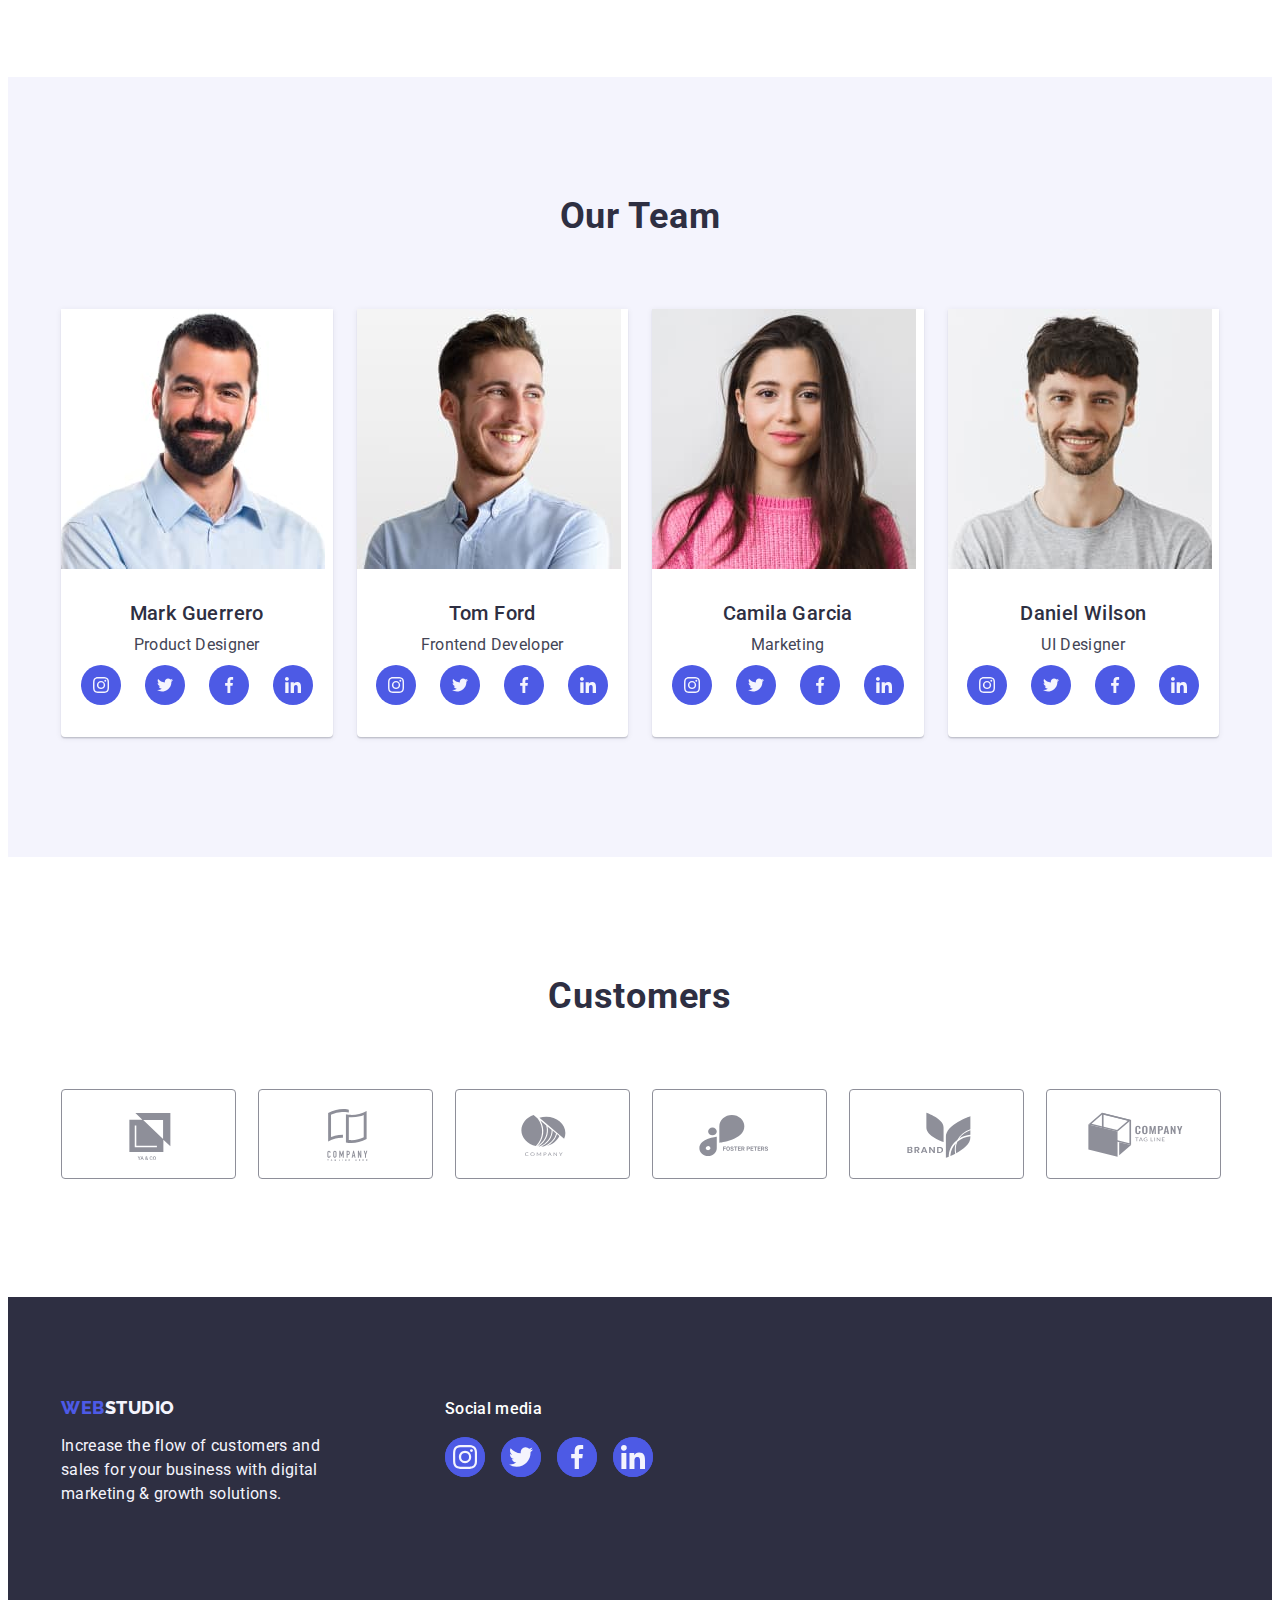
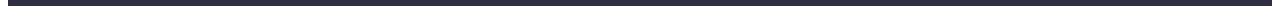
==== commit 673fe5dd: "seventh" ====
--- a/index.html
+++ b/index.html
@@ -356,58 +356,46 @@
           <h2 class="customers">Customers</h2>
           <ul class="customers-list list">
             <li class="customers-list-item">
-              <div class="rectangle">
-                <a class="rectangle-link" href="">
-                  <svg class="rectangle-icon" width="104" height="56">
-                    <use href="./images/icons.svg#icon-Logo1"></use>
-                  </svg>
-                </a>
-              </div>
-            </li>
-            <li class="customers-list-item">
-              <div class="rectangle">
-                <a class="rectangle-link" href="">
-                  <svg class="rectangle-icon" width="104" height="56">
-                    <use href="./images/icons.svg#icon-Logo2"></use>
-                  </svg>
-                </a>
-              </div>
-            </li>
-            <li class="customers-list-item">
-              <div class="rectangle">
-                <a class="rectangle-link" href="">
-                  <svg class="rectangle-icon" width="104" height="56">
-                    <use href="./images/icons.svg#icon-Logo3"></use>
-                  </svg>
-                </a>
-              </div>
-            </li>
-            <li class="customers-list-item">
-              <div class="rectangle">
-                <a class="rectangle-link" href="">
-                  <svg class="rectangle-icon" width="104" height="56">
-                    <use href="./images/icons.svg#icon-Logo5"></use>
-                  </svg>
-                </a>
-              </div>
-            </li>
-            <li class="customers-list-item">
-              <div class="rectangle">
-                <a class="rectangle-link" href="">
-                  <svg class="rectangle-icon" width="104" height="56">
-                    <use href="./images/icons.svg#icon-Logo4"></use>
-                  </svg>
-                </a>
-              </div>
-            </li>
-            <li class="customers-list-item">
-              <div class="rectangle">
-                <a class="rectangle-link" href="">
-                  <svg class="rectangle-icon" width="104" height="56">
-                    <use href="./images/icons.svg#icon-Logo6"></use>
-                  </svg>
-                </a>
-              </div>
+              <a class="rectangle-link" href="">
+                <svg class="rectangle-icon" width="104" height="56">
+                  <use href="./images/icons.svg#icon-Logo1"></use>
+                </svg>
+              </a>
+            </li>
+            <li class="customers-list-item">
+              <a class="rectangle-link" href="">
+                <svg class="rectangle-icon" width="104" height="56">
+                  <use href="./images/icons.svg#icon-Logo2"></use>
+                </svg>
+              </a>
+            </li>
+            <li class="customers-list-item">
+              <a class="rectangle-link" href="">
+                <svg class="rectangle-icon" width="104" height="56">
+                  <use href="./images/icons.svg#icon-Logo3"></use>
+                </svg>
+              </a>
+            </li>
+            <li class="customers-list-item">
+              <a class="rectangle-link" href="">
+                <svg class="rectangle-icon" width="104" height="56">
+                  <use href="./images/icons.svg#icon-Logo5"></use>
+                </svg>
+              </a>
+            </li>
+            <li class="customers-list-item">
+              <a class="rectangle-link" href="">
+                <svg class="rectangle-icon" width="104" height="56">
+                  <use href="./images/icons.svg#icon-Logo4"></use>
+                </svg>
+              </a>
+            </li>
+            <li class="customers-list-item">
+              <a class="rectangle-link" href="">
+                <svg class="rectangle-icon" width="104" height="56">
+                  <use href="./images/icons.svg#icon-Logo6"></use>
+                </svg>
+              </a>
             </li>
           </ul>
         </div>
--- a/css/styles.css
+++ b/css/styles.css
@@ -328,26 +328,29 @@
 }
 
 .circle {
+  height: 40px;
+  width: 40px;
+  /* align-items: center;
+  justify-content: center; */
+}
+
+.circle-social {
+  display: flex;
+  align-items: center;
+  justify-content: center;
+  width: 100%;
+  height: 100%;
   border-radius: 50%;
   background-color: var(--iris);
-  height: 40px;
-  width: 40px;
-  position: relative;
-  width: calc((100% - 3 * 24px) / 4);
-  align-items: center;
-  justify-content: center;
-}
-
-.circle-social {
-  width: 100%;
-  height: 100%;
+}
+
+.circle-social:hover,
+.circle-social:focus {
+  background-color: var(--ocean);
 }
 
 .circle-icon {
-  position: absolute;
-  top: 50%;
-  left: 50%;
-  transform: translate(-50%, -50%);
+  fill: var(--cloud);
 }
 
 .team-title {
@@ -413,6 +416,7 @@
 
 .customers-list-item {
   width: calc((100% - 6 * 24px) / 5);
+  height: 88px;
 }
 
 .customers {
@@ -425,10 +429,7 @@
   margin-bottom: 72px;
 }
 
-.rectangle {
-  width: 168px;
-  height: 88px;
-  flex-shrink: 0;
+/* .rectangle {
   border-radius: 4px;
   border: 1px solid var(--lightslate);
   position: relative;
@@ -441,27 +442,32 @@
   align-items: center;
   justify-content: center;
   color: var(--lightslate);
-}
+} */
 
 .rectangle-link {
   width: 100%;
   height: 100%;
-}
-
-.rectangle:hover,
-.rectangle:focus {
+  display: flex;
+  align-items: center;
+  justify-content: center;
+  color: var(--lightslate);
+  border-radius: 4px;
+  border: 1px solid var(--lightslate);
+  transition-property: border;
+  transition-duration: 250ms;
+  transition-delay: 0;
+  transition-timing-function: ease;
+}
+
+.rectangle-link:hover,
+.rectangle-link:focus {
   border: 1px solid var(--ocean);
   border-color: var(--ocean);
   color: var(--ocean);
 }
 
 .rectangle-icon {
-  position: absolute;
-  top: 50%;
-  left: 50%;
-  /* fill: currentColor; */
-  transform: translate(-50%, -50%);
-  fill: var(--lightslate);
+  fill: currentColor;
   transition-property: fill;
   transition-duration: 250ms;
   transition-delay: 0;
@@ -514,7 +520,6 @@
   height: 40px;
   width: 40px;
   position: relative;
-  transition: background-color 250ms cubic-bezier(0.4, 0, 0.2, 1);
   /* width: calc((100% - 3 * 16px) / 4); */
 }
 
@@ -526,6 +531,7 @@
   display: flex;
   align-items: center;
   justify-content: center;
+  transition: background-color 250ms cubic-bezier(0.4, 0, 0.2, 1);
 }
 
 .circle-footer-link:hover,
@@ -538,10 +544,6 @@
 } */
 
 .circle-icon {
-  position: absolute;
-  top: 50%;
-  left: 50%;
-  transform: translate(-50%, -50%);
   fill: var(--cloud);
 }
 
@@ -589,10 +591,10 @@
   padding: 12px 24px;
   border-radius: 4px;
   border: 1px solid var(--cornflower);
-  transition-property: background-color, color, border;
-  transition-duration: 300ms;
-  transition-delay: 0;
-  transition-timing-function: ease;
+  transition: color 250ms cubic-bezier(0.4, 0, 0.2, 1),
+    background-color 250ms cubic-bezier(0.4, 0, 0.2, 1),
+    border-color 250ms cubic-bezier(0.4, 0, 0.2, 1),
+    box-shadow 250ms cubic-bezier(0.4, 0, 0.2, 1);
 }
 
 .portfolio-item-button:hover,
@@ -600,6 +602,8 @@
   color: var(--white);
   background-color: var(--ocean);
   border: 1px solid transparent;
+  box-shadow: 0px 3px 1px rgba(0, 0, 0, 0.1), 0px 2px 1px rgba(0, 0, 0, 0.08),
+    0px 2px 2px rgba(0, 0, 0, 0.12);
 }
 
 .portfolio-list {
@@ -612,6 +616,18 @@
 }
 
 /*          PORTFOLIO ROWS         */
+
+.rows-list-link {
+  display: block;
+  transition: box-shadow 250ms cubic-bezier(0.4, 0, 0.2, 1);
+  transform: translateY(0%);
+}
+
+.rows-list-link:hover,
+.rows-list-link:focus {
+  box-shadow: 0px 1px 6px rgba(46, 47, 66, 0.08),
+    0px 1px 1px rgba(46, 47, 66, 0.16), 0px 2px 1px rgba(46, 47, 66, 0.08);
+}
 
 .rows-list-item {
   color: var(--navyblue);
@@ -640,22 +656,21 @@
   overflow: hidden;
 }
 
-.rows-cover {
+.rows-cover-text {
+  color: var(--cloud);
+  line-height: 1.5;
+  letter-spacing: 0.32px;
+  padding: 40px 32px;
   position: absolute;
   top: 0;
-  background: var(--iris);
+  font-size: 16px;
+  line-height: 1.5;
+  letter-spacing: 0.02em;
+  background-color: var(--iris);
+  width: 100%;
   height: 100%;
-  width: 100%;
   transform: translateY(100%);
-  transition: transform 300ms linear;
-}
-
-.rows-cover-text {
-  color: var(--cloud);
-  font-size: 16px;
-  line-height: 1.5;
-  letter-spacing: 0.32px;
-  padding: 40px 32px 164px 32px;
+  transition: transform 250ms cubic-bezier(0.4, 0, 0.2, 1);
 }
 
 .rows-list {
@@ -683,12 +698,14 @@
   height: 100%;
   background: var(--navyblue-modal);
   top: 0;
-  transition: opacity 300ms linear, visibility 300ms linear;
+  transition: opacity 250ms cubic-bezier(0.4, 0, 0.2, 1),
+    visibility 250ms cubic-bezier(0.4, 0, 0.2, 1);
 }
 
 .backdrop.is-hidden .modal {
   transform: translate(-50%, -50%) scale(0);
-  transition: transform 300ms linear;
+  transition: opacity 250ms cubic-bezier(0.4, 0, 0.2, 1),
+    visibility 250ms cubic-bezier(0.4, 0, 0.2, 1);
 }
 
 .modal {
@@ -700,7 +717,9 @@
   top: 50%;
   left: 50%;
   transform: translate(-50%, -50%) scale(1);
-  transition: transform 300ms linear;
+  transition: transform 250ms cubic-bezier(0.4, 0, 0.2, 1);
+  box-shadow: 0px 1px 1px rgba(0, 0, 0, 0.14), 0px 1px 3px rgba(0, 0, 0, 0.12),
+    0px 2px 1px rgba(0, 0, 0, 0.2);
 }
 
 .modal-close {
@@ -710,24 +729,34 @@
   background-color: var(--cornflower);
   stroke-width: 1px;
   stroke: rgba(0, 0, 0, 0.1);
-  border: transparent;
+  /* border: transparent; */
   position: absolute;
+  padding: 0;
   top: 24px;
   right: 24px;
   cursor: pointer;
-}
-
-.modal-close:hover {
+  display: flex;
+  align-items: center;
+  justify-content: center;
+  border: 1px solid rgba(0, 0, 0, 0.1);
+  transition: background-color 250ms cubic-bezier(0.4, 0, 0.2, 1),
+    border 250ms cubic-bezier(0.4, 0, 0.2, 1);
+}
+
+.modal-close:hover,
+.modal-close:focus {
   background-color: var(--ocean);
-  stroke: none;
-}
-
-.modal-close:hover .button-close {
+  border: none;
+}
+
+.modal-close:hover .button-close,
+.modal-close:focus .button-close {
   fill: #ffffff;
 }
 
 .button-close {
   fill: var(--navyblue);
+  transition: fill 250ms cubic-bezier(0.4, 0, 0.2, 1);
 }
 
 .is-hidden {
